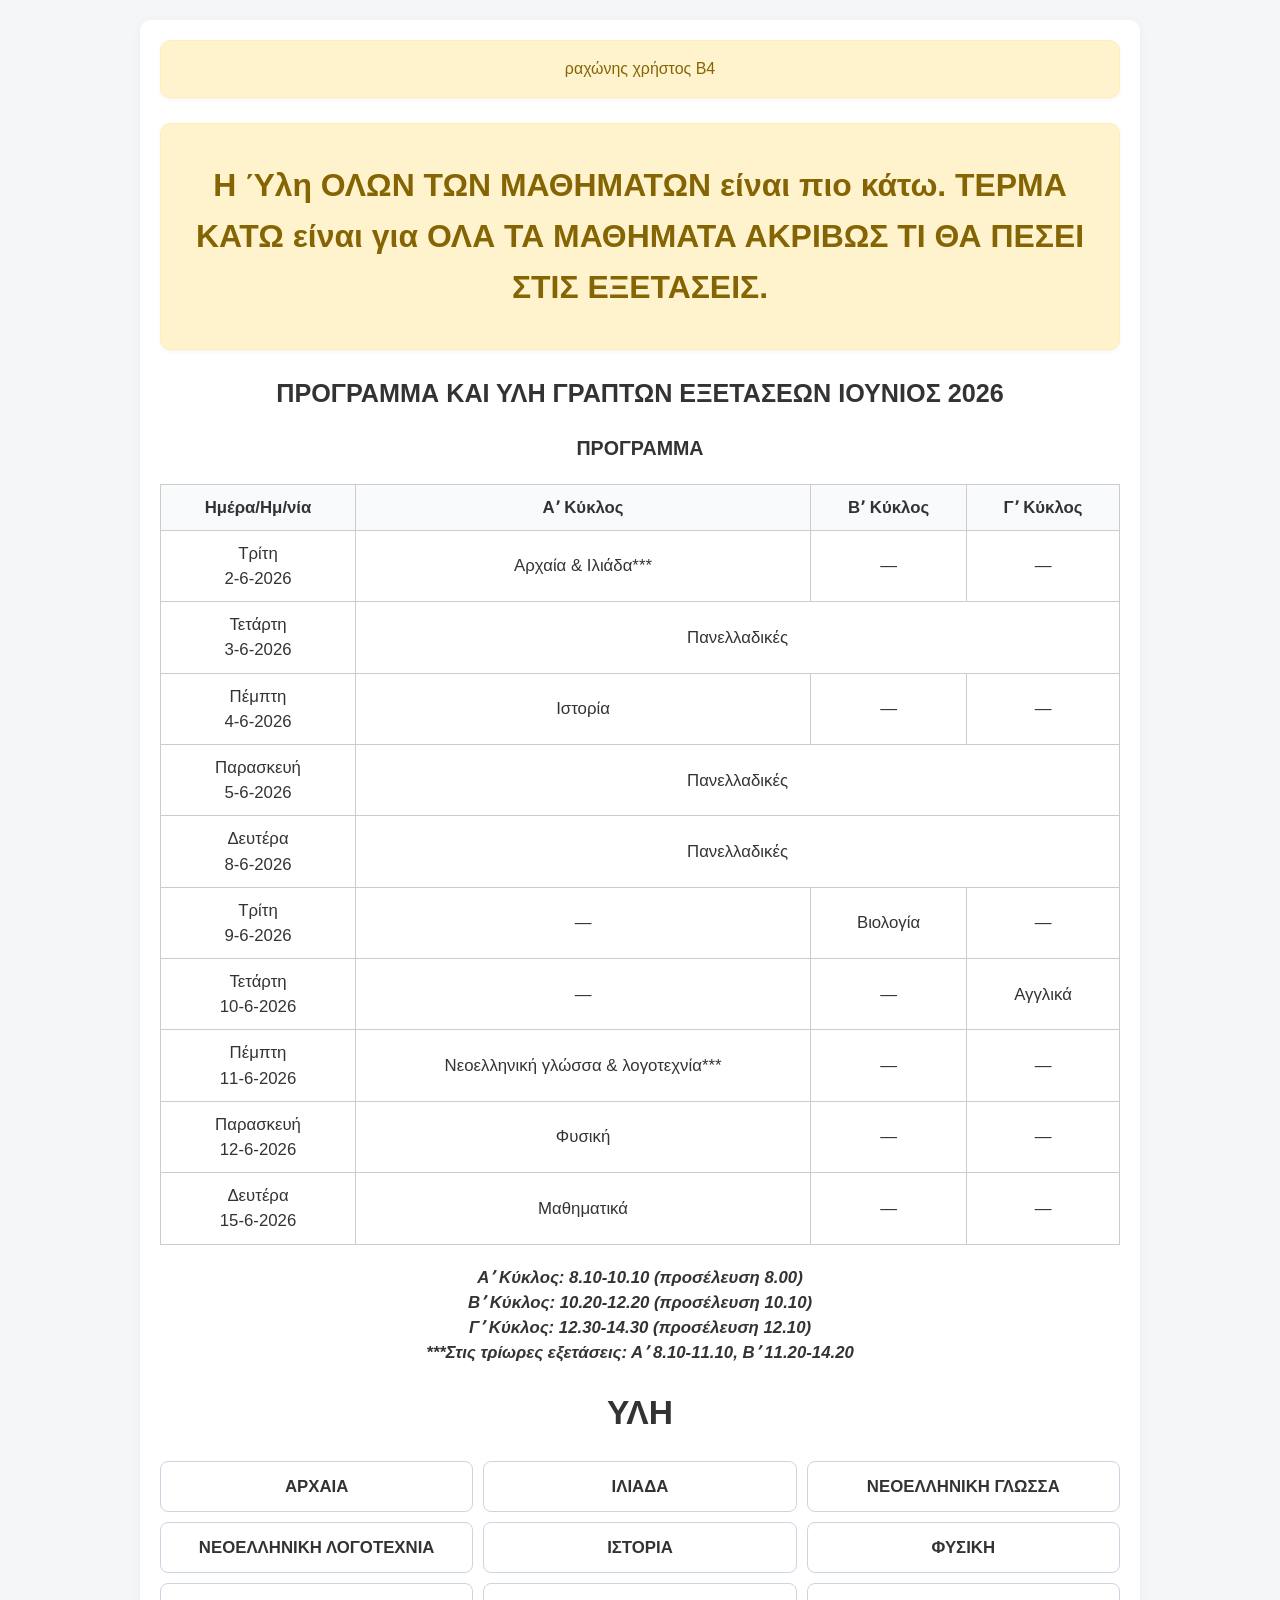
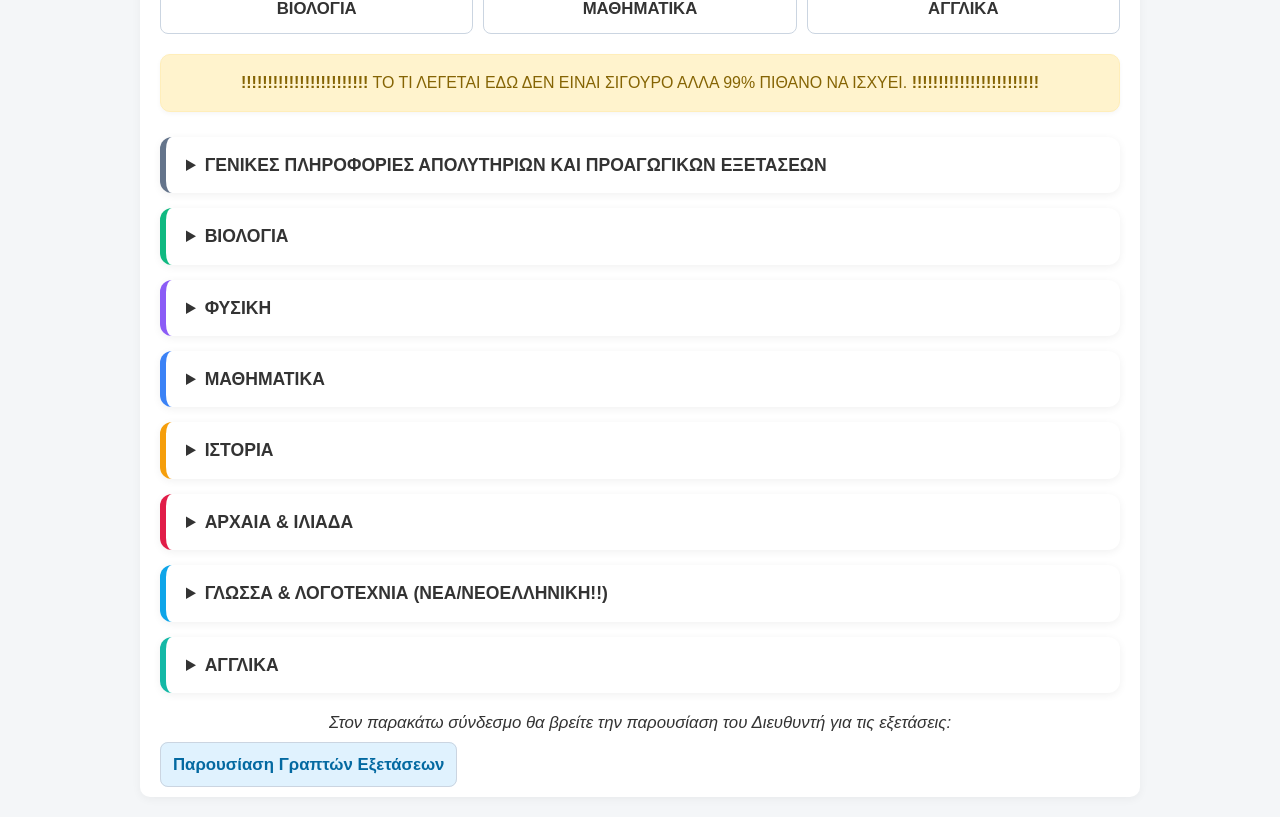
==== index.html @ 67e5e03a "full" ====
<!DOCTYPE html>
<html lang="el">
<head>
  <meta charset="UTF-8" />
  <meta name="viewport" content="width=device-width, initial-scale=1" />
  <title>1ο Γυμνάσιο Πυλαίας - Πρόγραμμα Εξετάσεων 2026</title>

  <link rel="preconnect" href="https://fonts.googleapis.com">
  <link rel="preconnect" href="https://fonts.gstatic.com" crossorigin>
  <link href="https://fonts.googleapis.com/css2?family=Comfortaa:wght@400;700;900&family=Noto+Sans:wght@400;700&display=swap" rel="stylesheet">

  <style>
    * {
      box-sizing: border-box;
    }

    body {
      margin: 0;
      font-family: Arial, sans-serif;
      background: #f4f6f8;
      color: #333;
      line-height: 1.5;
      font-size: 1.05rem;
    }

    header {
      background: #f4f6f8;
      padding: 15px 10px;
      text-align: center;
      border-bottom: 1px solid #cbd5e1;
    }

    header h1 {
      margin: 0 0 5px;
      font-size: 1.4rem;
      color: #005f5f;
    }

    .container {
      max-width: 1000px;
      margin: 20px auto;
      padding: 20px;
      background: #fff;
      border-radius: 10px;
      box-shadow: 0 2px 10px rgba(0,0,0,0.05);
    }

    h1, h2, h3, h4 {
      text-align: center;
    }

    .table-responsive {
      overflow-x: auto;
      margin: 20px 0;
    }

    table {
      width: 100%;
      border-collapse: collapse;
      min-width: 500px;
      background: #fff;
    }

    th, td {
      border: 1px solid #ccc;
      padding: 10px;
      text-align: center;
    }

    th {
      background: #f8fafc;
    }

    .btn-group {
      display: flex;
      flex-wrap: wrap;
      gap: 10px;
      margin: 20px 0;
    }

    .btn,
    .link-btn,
    .sample-button,
    .info-button {
      flex: 1 1 calc(33.333% - 10px);
      padding: 12px;
      border: 1px solid #cbd5e1;
      border-radius: 8px;
      background: #fff;
      text-align: center;
      text-decoration: none;
      color: #333;
      cursor: pointer;
      transition: 0.2s;
      font-weight: bold;
    }

    .btn:hover,
    .link-btn:hover,
    .sample-button:hover,
    .info-button:hover {
      background: #f1f5f9;
    }

    .presentation-btn {
      background: #e0f2fe;
      color: #0369a1;
    }

    .warning-box {
      background-color: #fff3cd;
      color: #856404;
      border: 1px solid #ffeeba;
      padding: 15px 20px;
      border-radius: 10px;
      margin-bottom: 25px;
      text-align: center;
      font-size: 0.95em;
      line-height: 1.6;
      box-shadow: 0 2px 5px rgba(0,0,0,0.04);
    }

    .exam-times,
    .presentation-text {
      text-align: center;
      font-style: italic;
    }

    details {
      background-color: #ffffff;
      margin: 15px 0;
      padding: 15px 20px;
      border-radius: 12px;
      box-shadow: 0 2px 8px rgba(0,0,0,0.06);
      border-left: 6px solid #cbd5e1;
    }

    details summary {
      cursor: pointer;
      font-weight: bold;
      font-size: 1.1rem;
    }

    .general { border-left-color: #64748b; }
    .biology { border-left-color: #10b981; }
    .physics { border-left-color: #8b5cf6; }
    .math { border-left-color: #3b82f6; }
    .history { border-left-color: #f59e0b; }
    .ancient-greek { border-left-color: #e11d48; }
    .modern-greek { border-left-color: #0ea5e9; }
    .english { border-left-color: #14b8a6; }

    .modal {
      display: none;
      position: fixed;
      inset: 0;
      background: rgba(0,0,0,0.5);
      z-index: 999;
      overflow-y: auto;
      padding: 20px;
    }

    .modal-content {
      background: #fff;
      width: 90%;
      max-width: 700px;
      margin: 5% auto;
      padding: 20px;
      border-radius: 10px;
      position: relative;
    }

    .close,
    .close-btn {
      position: absolute;
      top: 10px;
      right: 10px;
      width: 35px;
      height: 35px;
      border-radius: 50%;
      border: none;
      background: #fee2e2;
      color: #ef4444;
      display: flex;
      align-items: center;
      justify-content: center;
      cursor: pointer;
      font-size: 1.1rem;
      font-weight: bold;
    }

    footer {
      text-align: center;
      margin-top: 40px;
      padding: 20px;
      font-size: 0.85rem;
      color: #64748b;
      border-top: 1px solid #cbd5e1;
    }

    @media (max-width: 768px) {
      .btn,
      .link-btn,
      .sample-button,
      .info-button {
        flex: 1 1 calc(50% - 10px);
      }
    }

    @media (max-width: 600px) {
      body {
        font-size: 1rem;
      }

      .container {
        margin: 10px;
        padding: 15px;
      }

      .btn,
      .link-btn,
      .sample-button,
      .info-button {
        flex: 1 1 100%;
      }

      th,
      td {
        font-size: 0.85rem;
        padding: 8px;
      }
    }
  </style>
</head>
<body>

<div class="container">
  <div class="warning-box">ραχώνης χρήστος Β4</div>
  <div class="warning-box">
    <h1>
      Η Ύλη ΟΛΩΝ ΤΩΝ ΜΑΘΗΜΑΤΩΝ είναι πιο κάτω.
      ΤΕΡΜΑ ΚΑΤΩ είναι για ΟΛΑ ΤΑ ΜΑΘΗΜΑΤΑ ΑΚΡΙΒΩΣ ΤΙ ΘΑ ΠΕΣΕΙ ΣΤΙΣ ΕΞΕΤΑΣΕΙΣ.
    </h1>
  </div>

  <h2>ΠΡΟΓΡΑΜΜΑ ΚΑΙ ΥΛΗ ΓΡΑΠΤΩΝ ΕΞΕΤΑΣΕΩΝ ΙΟΥΝΙΟΣ 2026</h2>
  <h3>ΠΡΟΓΡΑΜΜΑ</h3>

  <div class="table-responsive">
    <table>
      <thead>
        <tr>
          <th>Ημέρα/Ημ/νία</th>
          <th>Αʼ Κύκλος</th>
          <th>Βʼ Κύκλος</th>
          <th>Γʼ Κύκλος</th>
        </tr>
      </thead>
      <tbody>
        <tr><td>Τρίτη<br>2-6-2026</td><td>Αρχαία & Ιλιάδα***</td><td>—</td><td>—</td></tr>
        <tr><td>Τετάρτη<br>3-6-2026</td><td colspan="3">Πανελλαδικές</td></tr>
        <tr><td>Πέμπτη<br>4-6-2026</td><td>Ιστορία</td><td>—</td><td>—</td></tr>
        <tr><td>Παρασκευή<br>5-6-2026</td><td colspan="3">Πανελλαδικές</td></tr>
        <tr><td>Δευτέρα<br>8-6-2026</td><td colspan="3">Πανελλαδικές</td></tr>
        <tr><td>Τρίτη<br>9-6-2026</td><td>—</td><td>Βιολογία</td><td>—</td></tr>
        <tr><td>Τετάρτη<br>10-6-2026</td><td>—</td><td>—</td><td>Αγγλικά</td></tr>
        <tr><td>Πέμπτη<br>11-6-2026</td><td>Νεοελληνική γλώσσα & λογοτεχνία***</td><td>—</td><td>—</td></tr>
        <tr><td>Παρασκευή<br>12-6-2026</td><td>Φυσική</td><td>—</td><td>—</td></tr>
        <tr><td>Δευτέρα<br>15-6-2026</td><td>Μαθηματικά</td><td>—</td><td>—</td></tr>
      </tbody>
    </table>
  </div>

  <div class="exam-times">
    <p>
      <strong>
        Αʼ Κύκλος: 8.10-10.10 (προσέλευση 8.00)<br>
        Βʼ Κύκλος: 10.20-12.20 (προσέλευση 10.10)<br>
        Γʼ Κύκλος: 12.30-14.30 (προσέλευση 12.10)<br>
        ***Στις τρίωρες εξετάσεις: Αʼ 8.10-11.10, Βʼ 11.20-14.20
      </strong>
    </p>
  </div>

  <h1>ΥΛΗ</h1>

  <div class="btn-group" data-group="B">
    <div class="btn" data-subject="Αρχαία Πρωτότυπο">ΑΡΧΑΙΑ</div>
    <div class="btn" data-subject="Αρχαία Λογοτεχνία">ΙΛΙΑΔΑ</div>
    <div class="btn" data-subject="Νέα (Γλώσσα)">ΝΕΟΕΛΛΗΝΙΚΗ ΓΛΩΣΣΑ</div>
    <div class="btn" data-subject="Νέα (Λογοτεχνία)">ΝΕΟΕΛΛΗΝΙΚΗ ΛΟΓΟΤΕΧΝΙΑ</div>
    <div class="btn" data-subject="Ιστορία">ΙΣΤΟΡΙΑ</div>
    <div class="btn" data-subject="Φυσική">ΦΥΣΙΚΗ</div>
    <div class="btn" data-subject="Βιολογία">ΒΙΟΛΟΓΙΑ</div>
    <div class="btn" data-subject="Μαθηματικά">ΜΑΘΗΜΑΤΙΚΑ</div>
    <div class="btn" data-subject="Αγγλικά">ΑΓΓΛΙΚΑ</div>
  </div>

  <div class="warning-box">
    <strong>!!!!!!!!!!!!!!!!!!!!!!!!</strong>
    ΤΟ ΤΙ ΛΕΓΕΤΑΙ ΕΔΩ ΔΕΝ ΕΙΝΑΙ ΣΙΓΟΥΡΟ ΑΛΛΑ 99% ΠΙΘΑΝΟ ΝΑ ΙΣΧΥΕΙ.
    <strong>!!!!!!!!!!!!!!!!!!!!!!!!</strong>
  </div>

  <details class="general">
    <summary>ΓΕΝΙΚΕΣ ΠΛΗΡΟΦΟΡΙΕΣ ΑΠΟΛΥΤΗΡΙΩΝ ΚΑΙ ΠΡΟΑΓΩΓΙΚΩΝ ΕΞΕΤΑΣΕΩΝ</summary>
    <p>
      Σύμφωνα με την εκάστοτε εγκύκλιο του Υπουργείου το πρόγραμμα των προαγωγικών και απολυτηρίων εξετάσεων των μαθημάτων ορίζεται από τον Σύλλογο Διδασκόντων και ανακοινώνεται από τον/τη Διευθυντή/ντρια του Γυμνασίου στους μαθητές και τις μαθήτριες, συνήθως τρεις (3) τουλάχιστον ημέρες πριν από τη λήξη των μαθημάτων. Η ύλη των εξετάσεων θα δοθεί την τελευταία εβδομάδα και σε κάθε περίπτωση τουλάχιστον πέντε (5) ημέρες πριν την έναρξη των εξετάσεων σύμφωνα με τις κείμενες διατάξεις.

Ο μαθητής / Η μαθήτρια κρίνεται άξιος/α προαγωγής ή απόλυσης, αα) όταν έχει σε κάθε μάθημα βαθμό ετήσιας επίδοσης τουλάχιστον δέκα (10) ή αβ) όταν έχει γενικό μέσο όρο βαθμών ετήσιας επίδοσης τουλάχιστον δεκατρία (13).

β) Αν δεν πληρούνται οι παραπάνω προϋποθέσεις προαγωγής ή απόλυσης, ο μαθητής / η μαθήτρια παραπέμπεται το πρώτο δεκαήμερο του Σεπτεμβρίου, πριν την έναρξη των μαθημάτων του επόμενου σχολικού έτους, δηλαδή στη δεύτερη εξεταστική περίοδο, σε επαναληπτική εξέταση στα μαθήματα στα οποία ο βαθμός ετήσιας επίδοσής του/της είναι μικρότερος από δέκα (10), εφόσον ο αριθμός των μαθημάτων αυτών δεν υπερβαίνει τα τέσσερα (4).

Αν δεν πληρούνται οι παραπάνω προϋποθέσεις προαγωγής ή απόλυσης και ο μαθητής / η μαθήτρια έχει βαθμό ετήσιας επίδοσης μικρότερο από δέκα (10) σε περισσότερα από τέσσερα (4) μαθήματα, τότε δεν κρίνεται άξιος/α προαγωγής ή απόλυσης, δεν παραπέμπεται σε επαναληπτική εξέταση και επαναλαμβάνει την τάξη.[…] Αν και μετά τις επαναληπτικές εξετάσεις μαθητής/τρια της Α΄ και Β΄ τάξης δεν κριθεί άξιος/α προαγωγής ή μαθητής/τρια της Γ΄ τάξης δεν κριθεί άξιος/α απόλυσης, σύμφωνα με την περ. α΄ της παρ. 4, επαναλαμβάνει την τάξη.
    </p>
  </details>

  <details class="biology">
    <summary>ΒΙΟΛΟΓΙΑ</summary>
    <p>9 ΙΣΟΔΥΝΑΜΑ ΕΡΩΤΗΜΑΤΑ ΕΜΕΙΣ ΑΠΑΝΤΑΜΕ 6</p>
  </details>

  <details class="physics">
    <summary>ΦΥΣΙΚΗ</summary>
    <p>9 ΙΣΟΔΥΝΑΜΑ ΕΡΩΤΗΜΑΤΑ ΕΜΕΙΣ ΑΠΑΝΤΑΜΕ 6</p>
  </details>

  <details class="math">
    <summary>ΜΑΘΗΜΑΤΙΚΑ</summary>
    <p><strong>ΘΕΩΡΙΑ:</strong> ΑΠΑΝΤΑΜΕ 1 ΑΠΟ 2 ΘΕΜΑΤΑ ΘΕΩΡΙΑΣ. ΑΠΟ ΑΣΚΗΣΕΙΣ/ΠΡΟΒΛΗΜΑΤΑ 2 ΑΠΟ ΤΙΣ 3 ----- ΟΛΑ ΒΑΘΜΟΛΟΓΟΥΝΤΑΙ ΙΣΟΤΗΜΑ </p>
  </details>

  <details class="history">
    <summary>ΙΣΤΟΡΙΑ</summary>

    <p><strong>Α Μέρος:</strong> 5 ΙΣΟΔΥΝΑΜΑ ΕΡΩΤΗΜΑΤΑ - ΑΠΑΝΤΑΜΕ 3</p>
    <p><strong>Β Μέρος:</strong> 4 ΙΣΟΔΥΝΑΜΑ ΕΡΩΤΗΜΑΤΑ - ΑΠΑΝΤΑΜΕ 2</p>

    <button class="sample-button" onclick="window.open('https://drive.google.com/file/d/1314RSVUjXOGNPGbIn5WB-ZHZANasQW4K/view?usp=sharing', '_blank')">
      Δείγμα
    </button>

    <button class="info-button" onclick="openHistoryModal()">
      ΔΙΕΥΚΡΙΝΙΣΕΙΣ
    </button>
  </details>

  <details class="ancient-greek">
    <summary>ΑΡΧΑΙΑ & ΙΛΙΑΔΑ</summary>
    <p><strong>Δύο μαθήματα, Διάρκεια εξέτασης 3 ώρες</strong>
    

        ΙΛΙΑΔΑ <BR>
    ΜΑΣ ΔΙΝΟΥΝ ΚΕΙΜΕΝΟ ΠΟΥ ΞΕΡΟΥΜΕ (ΔΕΣ ΥΛΗ) 20-30 ΣΤΙΧΟΙ <BR>
    ΠΡΩΤΟ ΘΕΜΑ ΚΑΤΑΝΟΗΣΗ ΚΕΙΜΕΝΟΥ 2 ΕΡΩΤΗΣΕΙΣ 4+4 8 ΜΟΝΑΔΕΣ
 <BR> <BR>
ΔΕΥΤΕΡΟ ΘΕΜΑ ΖΗΤΗΜΑΤΑ ΔΟΜΗΣ ΚΕΙΜΕΝΟΥ 3+3 6 ΜΟΝΑΔΕΣ
 <BR> <BR>
ΤΡΙΤΟ ΘΕΜΑ ΔΥΟ ΟΤΙ ΝΑΝΑΙ ΔΕΝ ΞΕΡΟΥΜΕ ΕΡΩΤΗΜΑΤΑ 3+3 6 ΜΟΝΑΔΕΣ <BR> <BR> <BR>ΑΡΧΑΙΑ ΓΛΩΣΣΑ <BR> <BR>ΕΞΕΤΑΖΟΜΑΣΤΕ ΣΕ ΚΕΙΜΕΝΟ ΠΟΥ ΞΕΡΟΥΜΕ (ΔΕΣ ΥΛΗ)

 <BR>  <BR>
ΠΡΩΤΟ ΘΕΜΑ: ΕΡΩΤΗΣΕΙΣ ΚΑΤΑΝΟΗΣΗΣ ΕΙΜΕΝΟΥ ΚΑΙ ΥΠΟΕΡΩΤΗΜΑΤΑ (4+4) 8 ΜΟΝΑΔΕΣ
 <BR> <BR>
ΔΕΥΤΕΡΟ ΘΘΕΜΑ ΑΦΟΡΑ ΛΕΞΙΛΟΓΙΟ ΚΑΙ ΓΡΑΜΜΑΤΙΚΟΣΥΝΤΑΚΤΙΚΗ ΔΟΜΗ ΤΟΥ ΚΕΙΜΕΝΟΥ. ΕΡΩΤΗΣΕΙΣ ΚΛΕΙΣΤΟΥ ΤΥΠΟΥ. ΛΟΓΙΚΑ ΟΙ ΑΛΛΕΣ 12 ΜΟΝΑΔΕΣ ΔΕΝ ΥΠΑΡΧΕΙ ΔΥΣΤΥΧΩΣ ΔΙΕΥΚΡΥΝΗΣΗ</p>
  </details>

  <details class="modern-greek">
    <summary>ΓΛΩΣΣΑ & ΛΟΓΟΤΕΧΝΙΑ (ΝΕΑ/ΝΕΟΕΛΛΗΝΙΚΗ!!)</summary>
    <p><strong>Δύο μαθήματα, Διάρκεια εξέτασης 3 ώρες <BR> <BR> <BR> <BR>
    ΓΛΩΣΣΑ ΝΕΟΕΛΛΗΝΙΚΗ <BR> <BR>ΠΡΩΤΟ ΘΕΜΑ: ΚΑΤΑΝΟΗΣΗ ΚΕΙΜΕΝΟΥ 6 ΜΟΝΑΔΕΣ <BR> <BR>ΔΕΥΤΕΡΟ ΘΕΜΑ:
    ΔΟΜΗ ΚΑΙ ΓΛΩΣΣΑ 4 ΜΟΝΑΔΕΣ <BR> <BR>ΤΡΙΤΟ ΘΕΜΑ: ΠΑΡΑΓΩΓΗ ΓΡΑΠΤΟΥ ΛΟΓΟΥ (200-300 ΛΕΞΕΙΣ) - 10 ΜΟΝΑΔΕΣ <BR> <BR> <BR> <BR>ΛΟΓΟΤΕΧΝΙΑ ΝΕΟΕΛΛΗΝΙΚΗ <BR> <BR>
    ΠΡΩΤΟ ΘΕΜΑ : ΚΑΤΑΝΟΗΣΗ ΚΕΙΜΕΝΟΥ 6 ΜΟΝΑΔΕΣ
 <BR> <BR>ΔΕΥΤΕΡΟ: ΔΟΜΗ ΚΑΙ ΓΛΩΣΣΑ 6 ΜΟΝΑΔΕΣ
 <BR> <BR> ΤΡΙΤΟ: ΠΑΡΑΓΩΓΗ ΓΡΑΠΤΟΥ ΛΟΓΟΥ, ΑΝΤΑΠΟΚΡΙΣΗΣ, ΔΗΜΙΟΥΡΓΙΚΗΣ ΓΡΑΦΗΣ - 8 ΜΟΝΑΔΕΣ</strong></p>
  </details>

  <details class="english">
    <summary>ΑΓΓΛΙΚΑ</summary>
    <p>
      ΕΞΕΤΑΖΟΜΑΣΤΕ ΜΕ ΒΑΣΗ ΤΟ ΕΠΙΠΕΔΟ ΚΑΙ ΟΧΙ ΤΟ ΒΙΒΛΙΟ. <BR> <BR>Β ΓΥΜΝ Α2+ Β1- <BR> <BR> <BR>ΚΑΤΑΝΟΗΣΗ ΓΡΑΠΤΟΥ ΛΟΓΟΥ - 8 ΜΟΝΑΔΕΣ <BR> <BR>ΚΑΤΑΝΟΗΗΣΗ ΠΡΟΦΟΡΙΚΟΥ ΛΟΓΟΥ (LISTENING) - 4 ΜΟΝΑΔΕΣ
         <BR> <BR> ΠΑΡΑΓΩΓΗ ΓΡΑΠΤΟΥ ΛΟΓΟΥ & ΓΡΑΠΤΗΣ ΔΙΑΜΕΣΟΛΑΒΗΣΗΣ - 8 ΒΑΘΜΟΙ 
    </p>

    <button class="sample-button"
      onclick="window.open('https://drive.google.com/file/d/1gzdiKxw3ds-lzOv8eZn1kEX-Ub7GTDu3/view?usp=sharing', '_blank')">
      ΔΕΙΓΜΑ
    </button>
  </details>

  <p class="presentation-text">
    Στον παρακάτω σύνδεσμο θα βρείτε την παρουσίαση του Διευθυντή για τις εξετάσεις:
  </p>

  <a class="link-btn presentation-btn"
     href="https://domvros-administration.github.io/exam-types/"
     target="_blank">
     Παρουσίαση Γραπτών Εξετάσεων
  </a>

</div>

<!-- HISTORY MODAL -->
<div id="historyModal" class="modal">
  <div class="modal-content">
    <button class="close-btn" onclick="closeHistoryModal()">×</button>
    <h3>Διευκρινήσεις Ιστορίας</h3>

    <p>Στην Α’ Ομάδα μπορεί να υπάρχουν ερωτήσεις:</p>

    <ul>
      <li>Ανάλυσης ιστορικών όρων</li>
      <li>Αντιστοίχισης</li>
      <li>Σωστού / Λάθους</li>
      <li>Σύντομης ανάπτυξης</li>
    </ul>
  </div>
</div>

<!-- SUBJECT MODAL -->
<div id="subjectModal" class="modal">
  <div class="modal-content">
    <button class="close" id="modal-close">×</button>

    <h4 id="modal-title"></h4>

    <div id="modal-body"></div>
  </div>
</div>

<script>

  // HISTORY MODAL

  const historyModal = document.getElementById('historyModal');

  function openHistoryModal() {
    historyModal.style.display = 'block';
  }

  function closeHistoryModal() {
    historyModal.style.display = 'none';
  }


  // SUBJECT MODAL

  const subjectModal = document.getElementById('subjectModal');
  const titleEl = document.getElementById('modal-title');
  const bodyEl = document.getElementById('modal-body');
  const closeBtn = document.getElementById('modal-close');



  const contentMap = {
    'B|Αρχαία Πρωτότυπο': `
  <h4>Ύλη Αρχαίων Ελληνικών</h4>

  <h5>Κείμενα</h5>
  <ul>
    <li>Ενότητα 2Α (σελίδα 14-15)</li>
    <li>Ενότητα 3Α (σελίδα 22-23)</li>
    <li>Ενότητα 4Α (σελίδα 30-31)</li>
    <li>Ενότητα 7Α (σελίδα 52-53)</li>
    <li>Ενότητα 9Α (σελίδα 68-69)</li>
  </ul>

  <h5>Λεξιλόγιο - Ετυμολογικά</h5>
  <ul>
    <li>Ενότητα 2 Β1-Β2 (σελίδα 17-18)</li>
    <li>Ενότητα 3 Β1-Β2 (σελίδα 24-25)</li>
    <li>Ενότητα 6 Β1 (σελίδα 47)</li>
    <li>Ενότητα 7 Β1 (σελίδα 54)</li>
    <li>Ενότητα 9 Β1 (σελίδα 71-72)</li>
  </ul>

  <h5>Γραμματική</h5>
  <ul>
    <li>Γ΄ κλίση ουσιαστικών (σελίδα 95-96, 111) από το βιβλίο Α΄ Γυμνασίου</li>
    <li>Γ΄ κλίση ουσιαστικών (σελίδα 19-20, 26-27)</li>
    <li>Γ΄ κλίση επιθέτων (σελίδα 35, 49)</li>
    <li>Αόριστη αντωνυμία (σελίδα 50)</li>
    <li>Υποτακτική ενεργητικής φωνής (σελίδα 36, 42)</li>
    <li>Υποτακτική μέσης φωνής (σελίδα 103)</li>
    <li>Προστακτική ενεργητικής φωνής (σελίδα 88, 95)</li>
    <li>Οριστική μέσης φωνής (σελίδα 112, 118, 124) από το βιβλίο Α΄ Γυμνασίου</li>
    <li>Εκτός ύλης: Παρακείμενος και Υπερσυντέλικος αφωνόληκτων ρημάτων</li>
    <li>Απαρέμφατο και μετοχή μέσης φωνής (σελίδα 131) από το βιβλίο Α΄ Γυμνασίου</li>
  </ul>

  <h5>Συντακτικό</h5>
  <ul>
    <li>Αντικείμενο άμεσο, έμμεσο (σελίδα 65)</li>
    <li>Απαρέμφατο (ειδικό - τελικό) (σελίδα 104) από το βιβλίο Α΄ Γυμνασίου</li>
    <li>Υποκείμενο απαρεμφάτου (ταυτοπροσωπία - ετεροπροσωπία) (σελίδα 132) από το βιβλίο Α΄ Γυμνασίου</li>
  </ul>

  <p><em>Διδάσκουσες:</em></p>
  <ul>
    <li>Αμοιραδάκη Αναστασία</li>
    <li>Δελή Αγάπη</li>
    <li>Μανδραλή Ειρήνη</li>
  </ul>
`,


'B|Αρχαία Λογοτεχνία': `
  <h4>Ομήρου Ιλιάδα - Εξεταστέα Ύλη</h4>

  <h5>Εξεταστέες Ραψωδίες</h5>
  <ul>
    <li>Ραψωδία Α΄: στίχοι 1–306 και 494–612 (σελ. 18–32 & 40–45)</li>
    <li>Ραψωδία Ζ΄: στίχοι 369–529 (σελ. 71–78)</li>
    <li>Ραψωδία Π΄: στίχοι 684–867 (σελ. 112–118)</li>
  </ul>

  <p><em>Διδάσκουσες:</em></p>
  <ul>
    <li>Αμοιραδάκη Αναστασία</li>
    <li>Βερεσόγλου Αικατερίνη</li>
  </ul>
`,

'B|Νέα (Γλώσσα)': `
  <h4>Ύλη Νεοελληνικής Γλώσσας Β΄ Γυμνασίου</h4>

  <ul>
    <li>1η ενότητα: Β, Γ (σελ. 15-19)</li>
    <li>2η ενότητα: ολόκληρη - Α, Β, Γ, Δ, Ε, ΣΤ (σελ. 28-42)</li>
    <li>3η ενότητα: ολόκληρη - Α, Β, Γ, Δ, Ε (σελ. 44-56)</li>
    <li>4η ενότητα: Α, Β2, Β3, Δ, Ε (σελ. 58-61, 64-68, 70-72)</li>
    <li>5η ενότητα: Α, Β, Γ, ΣΤ (σελ. 74-83, 86)</li>
  </ul>

  <p><em>Οι διδάσκουσες:</em></p>
  <ul>
    <li>Αμοιραδάκη Αναστασία</li>
    <li>Δελή Αγάπη</li>
    <li>Ντούμα Λευκοθέα</li>
  </ul>
`,

'B|Νέα (Λογοτεχνία)': `
  <h4>Νεοελληνικά Κείμενα Β΄ Γυμνασίου</h4>

  <h5>Κείμενα</h5>
  <ul>
    <li>Ινδιάνος Σιάτλ, «Ένα παλιό μήνυμα για το σύγχρονο κόσμο», σελ. 19</li>
    <li>Γιώργος Ιωάννου, «Να ’σαι καλά δάσκαλε», σελ. 32</li>
    <li>Άννα Φρανκ, «Από το ημερολόγιο της Άννας Φρανκ», σελ. 48</li>
    <li>Διονύσιος Σολωμός, «Η καταστροφή των Ψαρών», σελ. 79</li>
    <li>Άντον Τσέχωφ, «Ένας αριθμός», σελ. 106</li>
    <li>Δημοτικά τραγούδια της ξενιτιάς, «Θέλω να πα στην ξενιτιά», σελ. 126</li>
    <li>Δημοτικά τραγούδια της ξενιτιάς, «Ξενιτεμένο μου πουλί», σελ. 127</li>
    <li>Λορέντζος Μαβίλης, «Καλλιπάτειρα», σελ. 156</li>
    <li>Γιάννης Μαγκλής, «Γιατί;», σελ. 170</li>
    <li>Αντουάν ντε Σαιντ-Εξυπερύ, «Ο μικρός πρίγκηπας και η αλεπού», σελ. 184</li>
  </ul>

  <p><em>Οι διδάσκουσες:</em></p>
  <ul>
    <li>Αμοιραδάκη Αναστασία</li>
    <li>Ντούμα Λευκοθέα</li>
  </ul>
`,

'B|Ιστορία': `
  <h4>Ύλη Ιστορίας Β΄ Γυμνασίου</h4>

  <h5>Κεφάλαιο Πρώτο: Οι πρώτοι αιώνες του Βυζαντίου (330-717)</h5>
  <ul>
    <li>Ι. Η μετεξέλιξη του Ρωμαϊκού κράτους</li>
    <li>Από τη Ρώμη στη Νέα Ρώμη</li>
    <li>ΙΙ. Εξωτερικά προβλήματα και αναδιοργάνωση του κράτους</li>
    <li>Ο Ιουστινιανός και το έργο του</li>
    <li>Ο Ηράκλειος και η δυναστεία του (610-717): Εσωτερική μεταρρύθμιση και αγώνας επιβίωσης</li>
  </ul>

  <h5>Κεφάλαιο Τρίτο: Περίοδος της μεγάλης ακμής του Βυζαντίου (717-1025)</h5>
  <ul>
    <li>Ι. Παγίωση της Βυζαντινής κυριαρχίας στα Βαλκάνια και τη Μ. Ασία</li>
    <li>Η διαμόρφωση της μεσαιωνικής ελληνικής βυζαντινής Αυτοκρατορίας</li>
    <li>Η μεταβατική εποχή: Οι έριδες για το ζήτημα των εικόνων</li>
    <li>Η βασιλεία του Μιχαήλ Γ΄ και η αυγή της Νέας Εποχής</li>
    <li>ΙΙ. Κοινωνία και Οικονομία</li>
    <li>Οι Εξελίξεις στην Οικονομία και την Κοινωνία</li>
    <li>Η νομοθεσία της Μακεδονικής δυναστείας και η σύγκρουσή της με τους «Δυνατούς»</li>
  </ul>

  <h5>Κεφάλαιο Τέταρτο: Περίοδος της κρίσης του Βυζαντίου (1025-1453)</h5>
  <ul>
    <li>Ι. Η εξασθένηση του Βυζαντίου και το Σχίσμα με τη Δύση</li>
    <li>Η κρίση και οι απώλειες της αυτοκρατορίας κατά τον 11ο αιώνα (1025-1081) (Μάχη του Ματζικερτ)</li>
    <li>Οι Κομνηνοί και η μερική αναδιοργάνωση της αυτοκρατορίας</li>
    <li>Η ενετική οικονομική διείσδυση και το σχίσμα των εκκλησιών</li>
    <li>ΙΙ. Οι Σταυροφορίες και οι συνέπειές τους για το Βυζάντιο</li>
    <li>Οι σταυροφορίες και η πρώτη άλωση της Πόλης</li>
    <li>ΙΙΙ. Ανασύσταση του Βυζαντίου και υποταγή στους Οθωμανούς</li>
    <li>Η άλωση της Πόλης</li>
  </ul>

  <h5>Κεφάλαιο Έκτο: Η μεσαιωνική Ευρώπη</h5>
  <ul>
    <li>Ο Καρλομάγνος και η εποχή του</li>
  </ul>

  <h5>Κεφάλαιο Έβδομο: Η Ευρώπη στους νεότερους χρόνους (15ος-18ος αι.)</h5>
  <ul>
    <li>Ι. Οι ανακατατάξεις στη μεταμεσαιωνική ευρωπαϊκή κοινωνία</li>
    <li>Οι ανακαλύψεις</li>
  </ul>
`,

'B|Φυσική': `
  <h4>Ύλη Φυσικής Β΄ Γυμνασίου</h4>

  <h5>Εντός ύλης</h5>
  <ul>
    <li>Κεφάλαιο 2: μόνο παράγραφος 2.2 (σελ. 29-30)</li>
    <li>Κεφάλαιο 3: ολόκληρο (εκτός από σελ. 51 «δύναμη που ασκείται από τραχιά επιφάνεια», σελ. 52 «ανάλυση δύναμης και ανάλυση δύναμης σε κεκλιμένο επίπεδο», σελ. 58-59 «εφαρμογές»)</li>
    <li>Κεφάλαιο 4: ολόκληρο εκτός από την παράγραφο 4.6 «πλεύση»</li>
    <li>Κεφάλαιο 5: μόνο η εισαγωγή και η παράγραφος 5.1 (σελ. 88-92)</li>
  </ul>

  <h5>Σημαντικές διευκρινίσεις</h5>
  <ul>
    <li>Όλες οι ασκήσεις και ερωτήσεις από βιβλίο ή φυλλάδια που αντιστοιχούν στην παραπάνω ύλη θεωρούνται εντός ύλης</li>
    <li>Μετατροπές μονάδων για όλα τα φυσικά μεγέθη: μήκος, μάζα, χρόνος, ταχύτητα, εμβαδόν, όγκος</li>
    <li>Τύπος πυκνότητας και χρήση του</li>
  </ul>

  <h5>Εκτός ύλης</h5>
  <ul>
    <li>Κεφάλαιο 1</li>
    <li>Κεφάλαιο 2 εκτός από την παράγραφο 2.2 (σελ. 29-30)</li>
    <li>Κεφάλαιο 5 το υπόλοιπο εκτός της παραπάνω παραγράφου</li>
  </ul>

  <p><em>Εισηγήτρια: Αραπίδου Μαγδαληνή</em></p>
`,

'B|Βιολογία': `
  <h4>Ύλη Βιολογίας Β΄ Γυμνασίου</h4>

  <h5>Από το βιβλίο Α΄ και Β΄ Γυμνασίου</h5>
  <ul>
    <li><strong>Κεφάλαιο 5ο: Στήριξη και κίνηση</strong></li>
    <li>5.3 Η στήριξη και η κίνηση στους ζωικούς οργανισμούς (μόνο σελ. 99 και 102)</li>
    <li>5.4 Το μυοσκελετικό σύστημα του ανθρώπου (μόνο σελ. 106-107)</li>
  </ul>

  <ul>
    <li><strong>Κεφάλαιο 6ο: Αναπαραγωγή</strong></li>
    <li>Εισαγωγή</li>
    <li>6.2 Η αναπαραγωγή στα φυτά (μόνο σελ. 116 και 117)</li>
    <li>6.3 Η αναπαραγωγή στους ζωικούς οργανισμούς (μόνο σελ. 119)</li>
    <li>6.4 Η αναπαραγωγή στον άνθρωπο (όλο, όχι τα ροζ ένθετα)</li>
  </ul>

  <h5>Από το βιβλίο Β΄ και Γ΄ Γυμνασίου</h5>
  <ul>
    <li><strong>Κεφάλαιο 1ο: Οργάνωση της ζωής - βιολογικά συστήματα</strong></li>
    <li>1.2 Κύτταρο: η μονάδα της ζωής (από το τετράδιο)</li>
  </ul>

  <ul>
    <li><strong>Κεφάλαιο 4ο: Οι ασθένειες και οι παράγοντες που σχετίζονται με την εμφάνισή τους</strong></li>
    <li>4.1 Ομοιόσταση (ορισμός ομοιόστασης και παραδείγματα)</li>
    <li>4.2 Ασθένειες (σελ. 78-80)</li>
  </ul>

  <p><em>Διδάσκουσα: Συροπούλου Ελεάνα</em></p>
`,


'B|Μαθηματικά': `
  <h4>Ύλη Μαθηματικών Β΄ Γυμνασίου</h4>

  <h5>Αʼ Μέρος – Άλγεβρα</h5>
  <ul>
    <li>Κεφάλαιο 1: 1.1, 1.2</li>
    <li>Κεφάλαιο 2: 2.1, 2.2</li>
  </ul>

  <h5>Βʼ Μέρος – Γεωμετρία</h5>
  <ul>
    <li>Κεφάλαιο 1: 1.2, 1.3, 1.4</li>
    <li>Κεφάλαιο 2: 2.1, 2.2</li>
    <li>Κεφάλαιο 3: 3.1, 3.3, 3.5</li>
  </ul>

  <p><em>Διδάσκουσες:</em></p>
  <ul>
    <li>Κοκκίνη Ελένη</li>
    <li>Μπόνου Σοφία</li>
  </ul>
`,

'B|Αγγλικά': `
  <h4>Ύλη Αγγλικών Β΄ Γυμνασίου</h4>

  <h5>Student's Book (SB)</h5>
  <ul>
    <li>Unit 1-2 (έως lesson 5, σελ. 38)</li>
  </ul>

  <h5>Workbook (WB)</h5>
  <ul>
    <li>Unit 1-2 (έως lesson 5, σελ. 30)</li>
  </ul>

  <h5>Grammar</h5>
  <ul>
    <li>Simple Present</li>
    <li>Present Continuous</li>
    <li>Present Perfect</li>
    <li>Simple Past</li>
    <li>Past Continuous</li>
    <li>Comparisons</li>
  </ul>

  <p><em>Διδάσκοντες/ουσες:</em></p>
  <ul>
    <li>Βασιλικού Φανή</li>
    <li>Δόμβρος Παναγιώτης</li>
  </ul>
`,
  
  };


  document.querySelectorAll('.btn').forEach(btn => {

    btn.addEventListener('click', () => {

      const subj = btn.dataset.subject;
      const grp = btn.closest('.btn-group').dataset.group;

      titleEl.textContent = `Τάξη ${grp} · ${subj}`;

      bodyEl.innerHTML =
        contentMap[`${grp}|${subj}`] ||
        `<p>Το υλικό για το μάθημα "${subj}" θα προστεθεί σύντομα.</p>`;

      subjectModal.style.display = 'block';
    });
  });


  closeBtn.addEventListener('click', () => {
    subjectModal.style.display = 'none';
  });


  window.addEventListener('click', (event) => {

    if (event.target === subjectModal) {
      subjectModal.style.display = 'none';
    }

    if (event.target === historyModal) {
      historyModal.style.display = 'none';
    }
  });

</script>

</body>
</html>
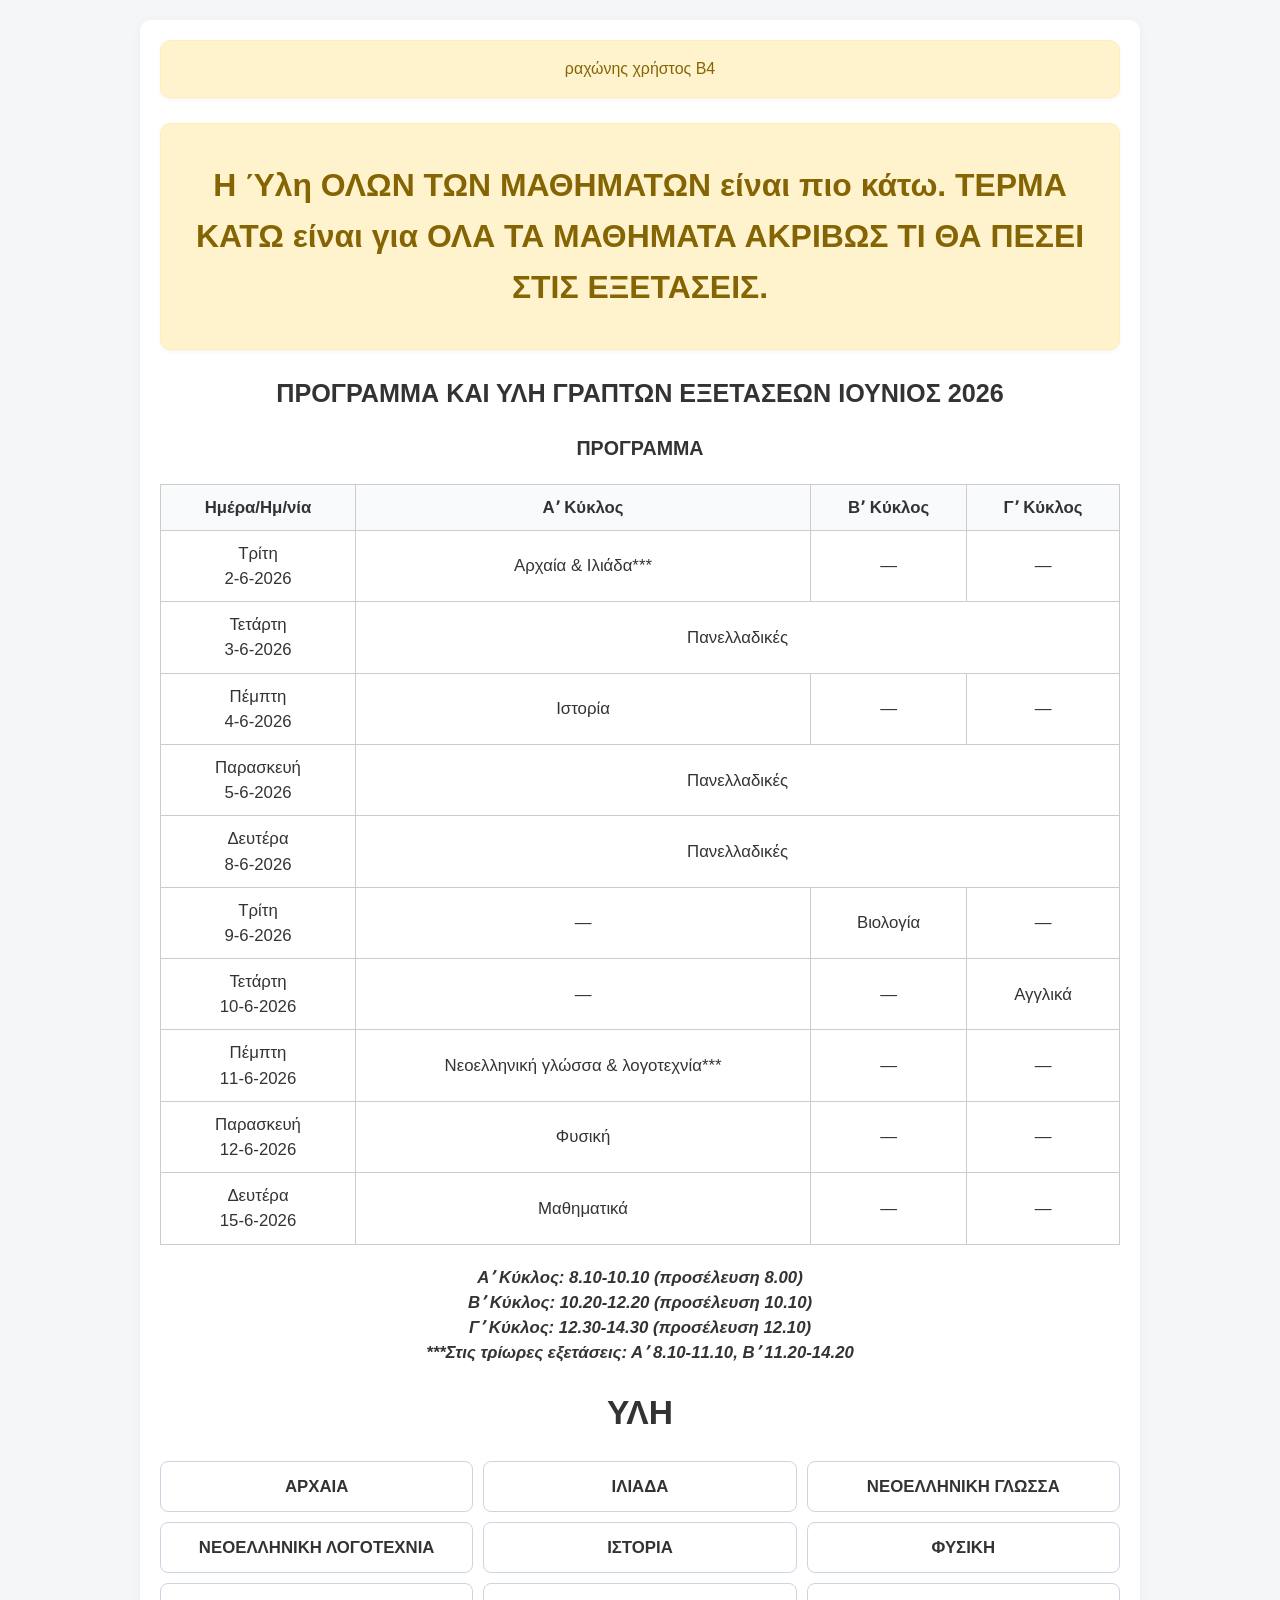
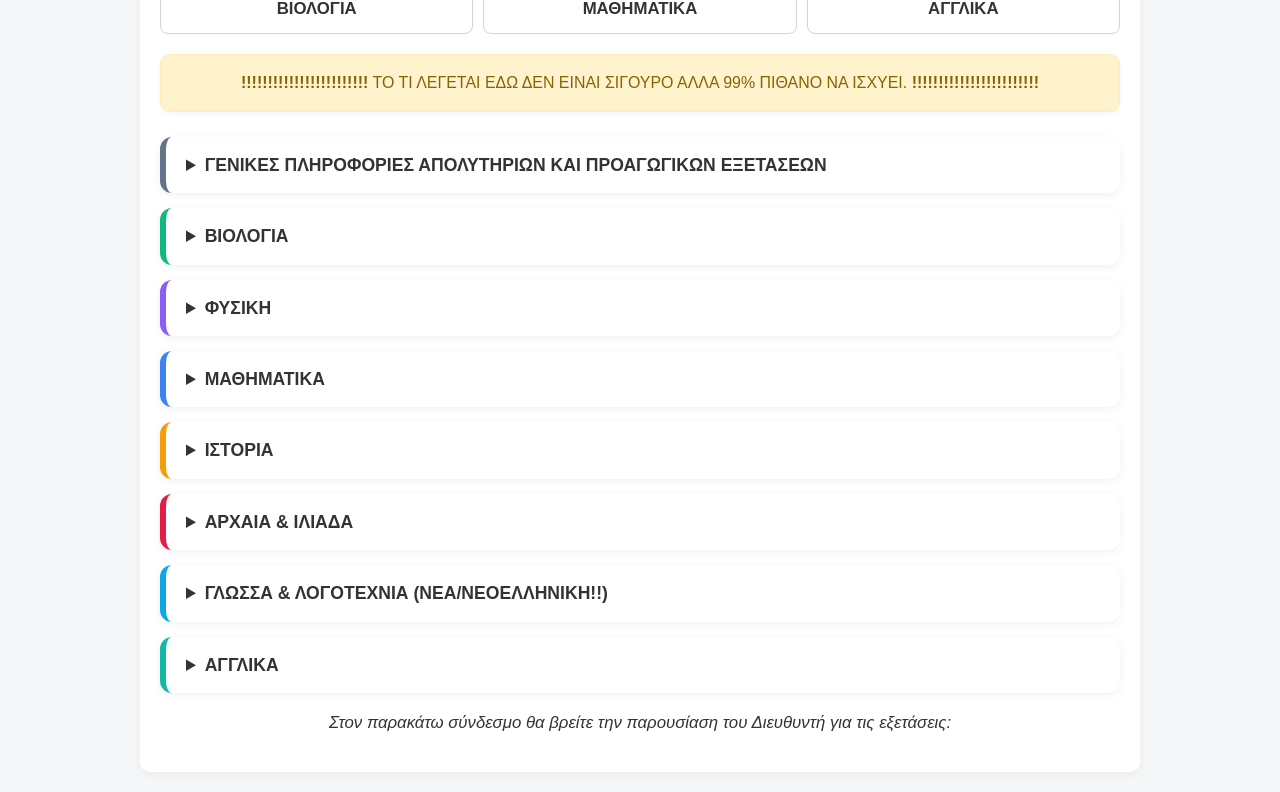
==== commit 4a46da20: "update1" ====
--- a/index.html
+++ b/index.html
@@ -392,12 +392,6 @@
     Στον παρακάτω σύνδεσμο θα βρείτε την παρουσίαση του Διευθυντή για τις εξετάσεις:
   </p>
 
-  <a class="link-btn presentation-btn"
-     href="https://domvros-administration.github.io/exam-types/"
-     target="_blank">
-     Παρουσίαση Γραπτών Εξετάσεων
-  </a>
-
 </div>
 
 <!-- HISTORY MODAL -->
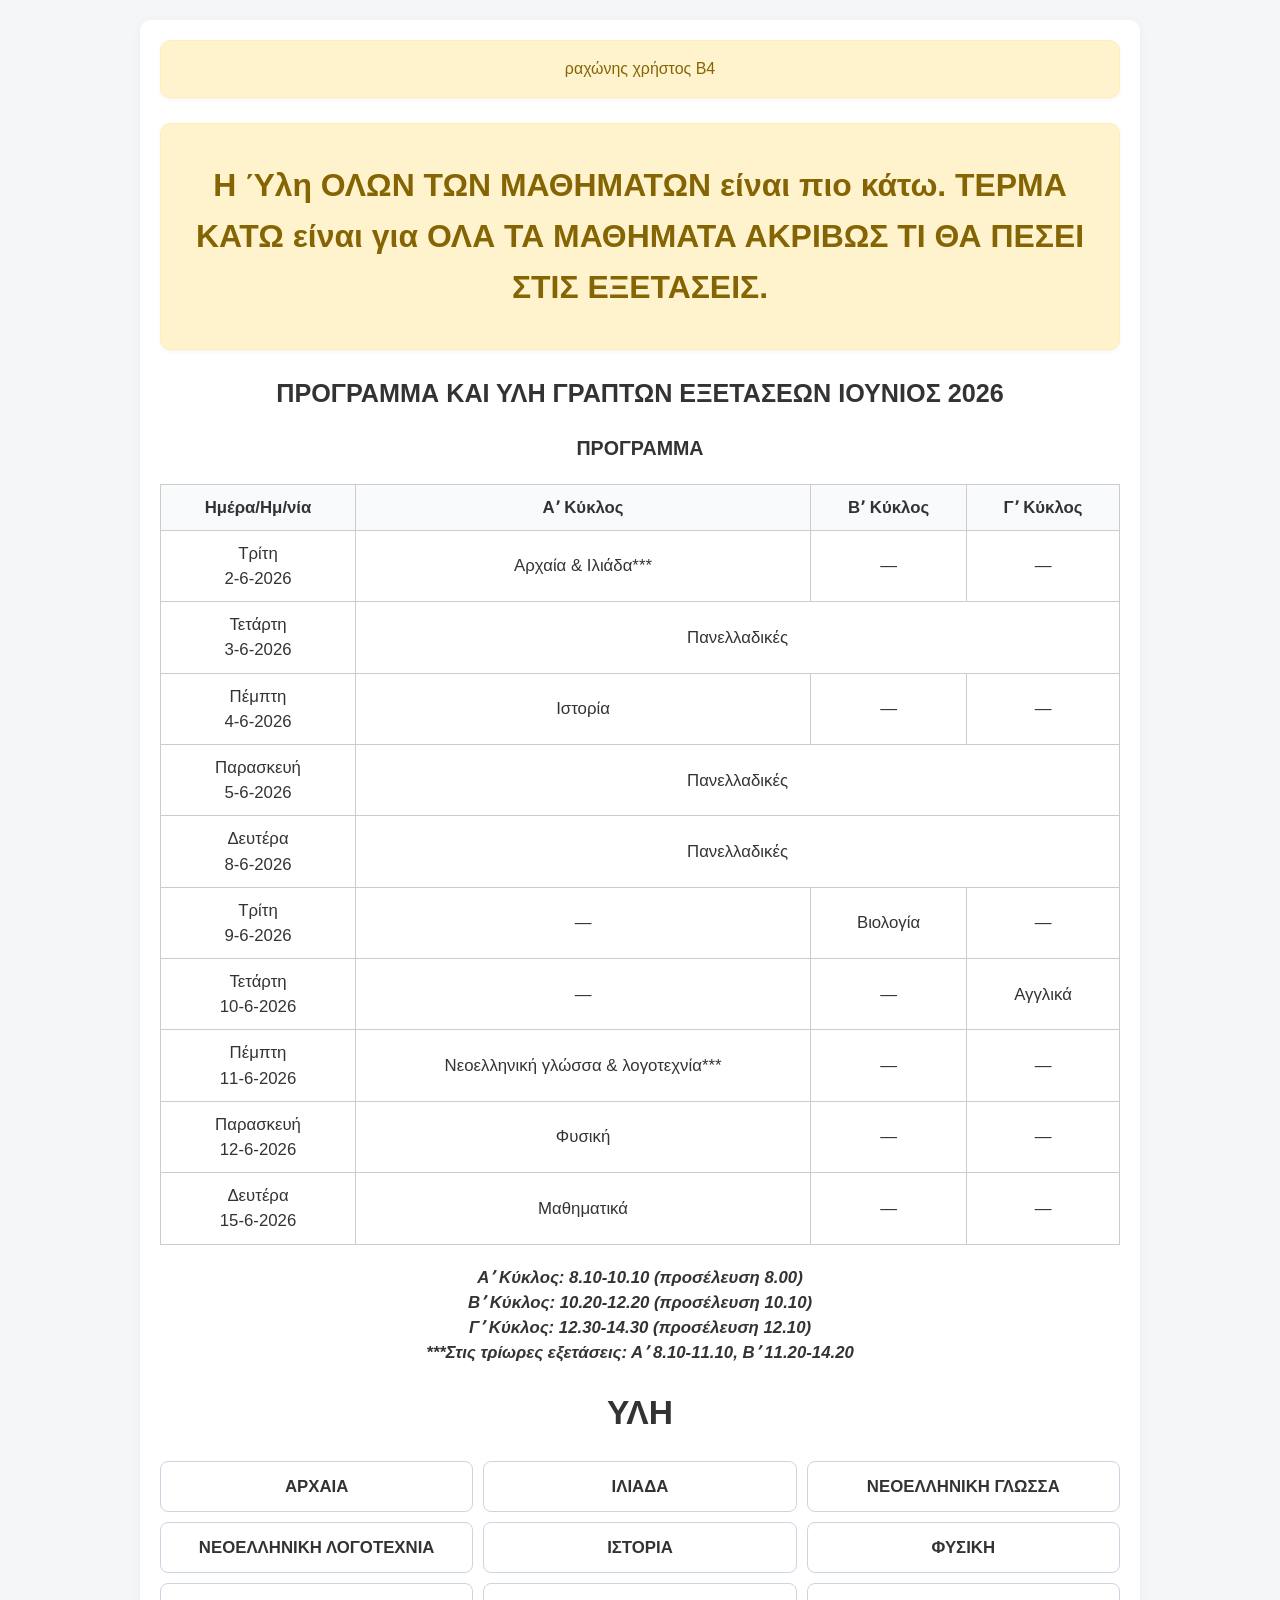
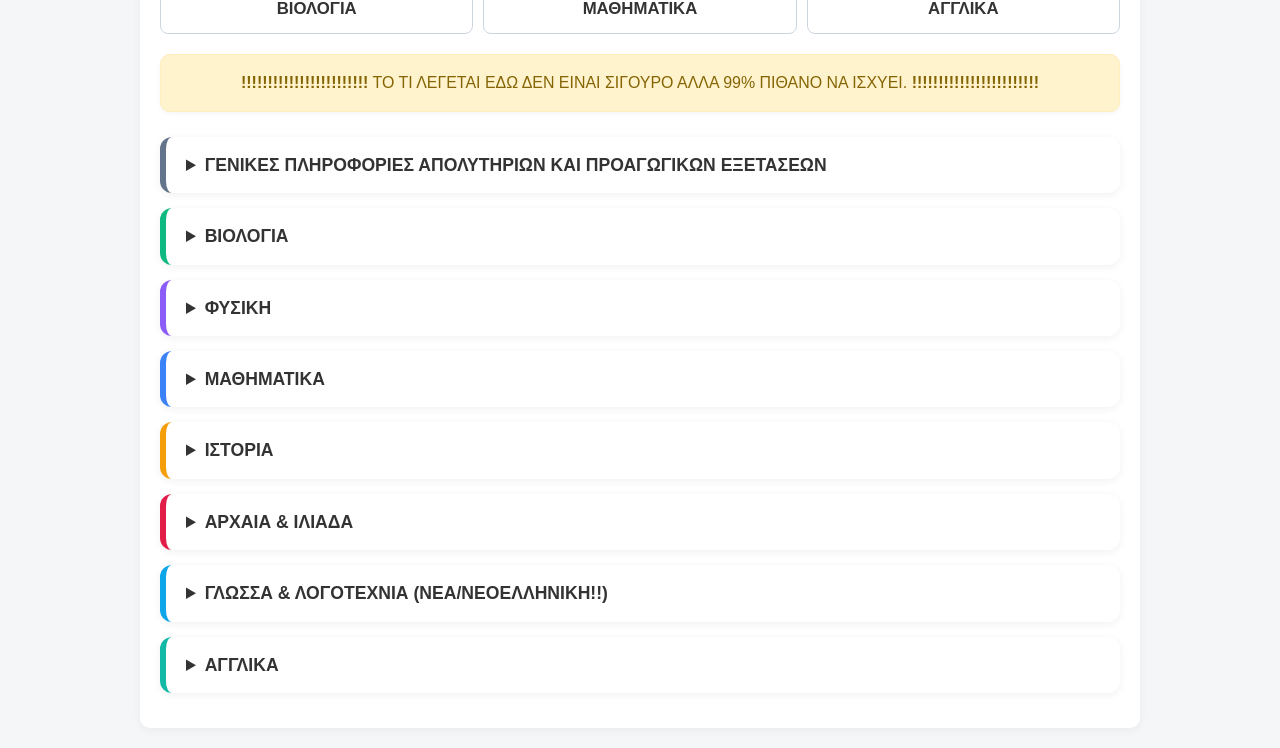
==== commit 20b0ef91: "updatetitlefix" ====
--- a/index.html
+++ b/index.html
@@ -4,7 +4,7 @@
 <head>
   <meta charset="UTF-8" />
   <meta name="viewport" content="width=device-width, initial-scale=1" />
-  <title>1ο Γυμνάσιο Πυλαίας - Πρόγραμμα Εξετάσεων 2026</title>
+  <title>ΠΡΟΓΡΑΜΜΑ & ΥΛΗ ΕΞΕΤΑΣΕΩΝ 2026</title>
 
   <link rel="preconnect" href="https://fonts.googleapis.com">
   <link rel="preconnect" href="https://fonts.gstatic.com" crossorigin>
@@ -388,10 +388,6 @@
     </button>
   </details>
 
-  <p class="presentation-text">
-    Στον παρακάτω σύνδεσμο θα βρείτε την παρουσίαση του Διευθυντή για τις εξετάσεις:
-  </p>
-
 </div>
 
 <!-- HISTORY MODAL -->
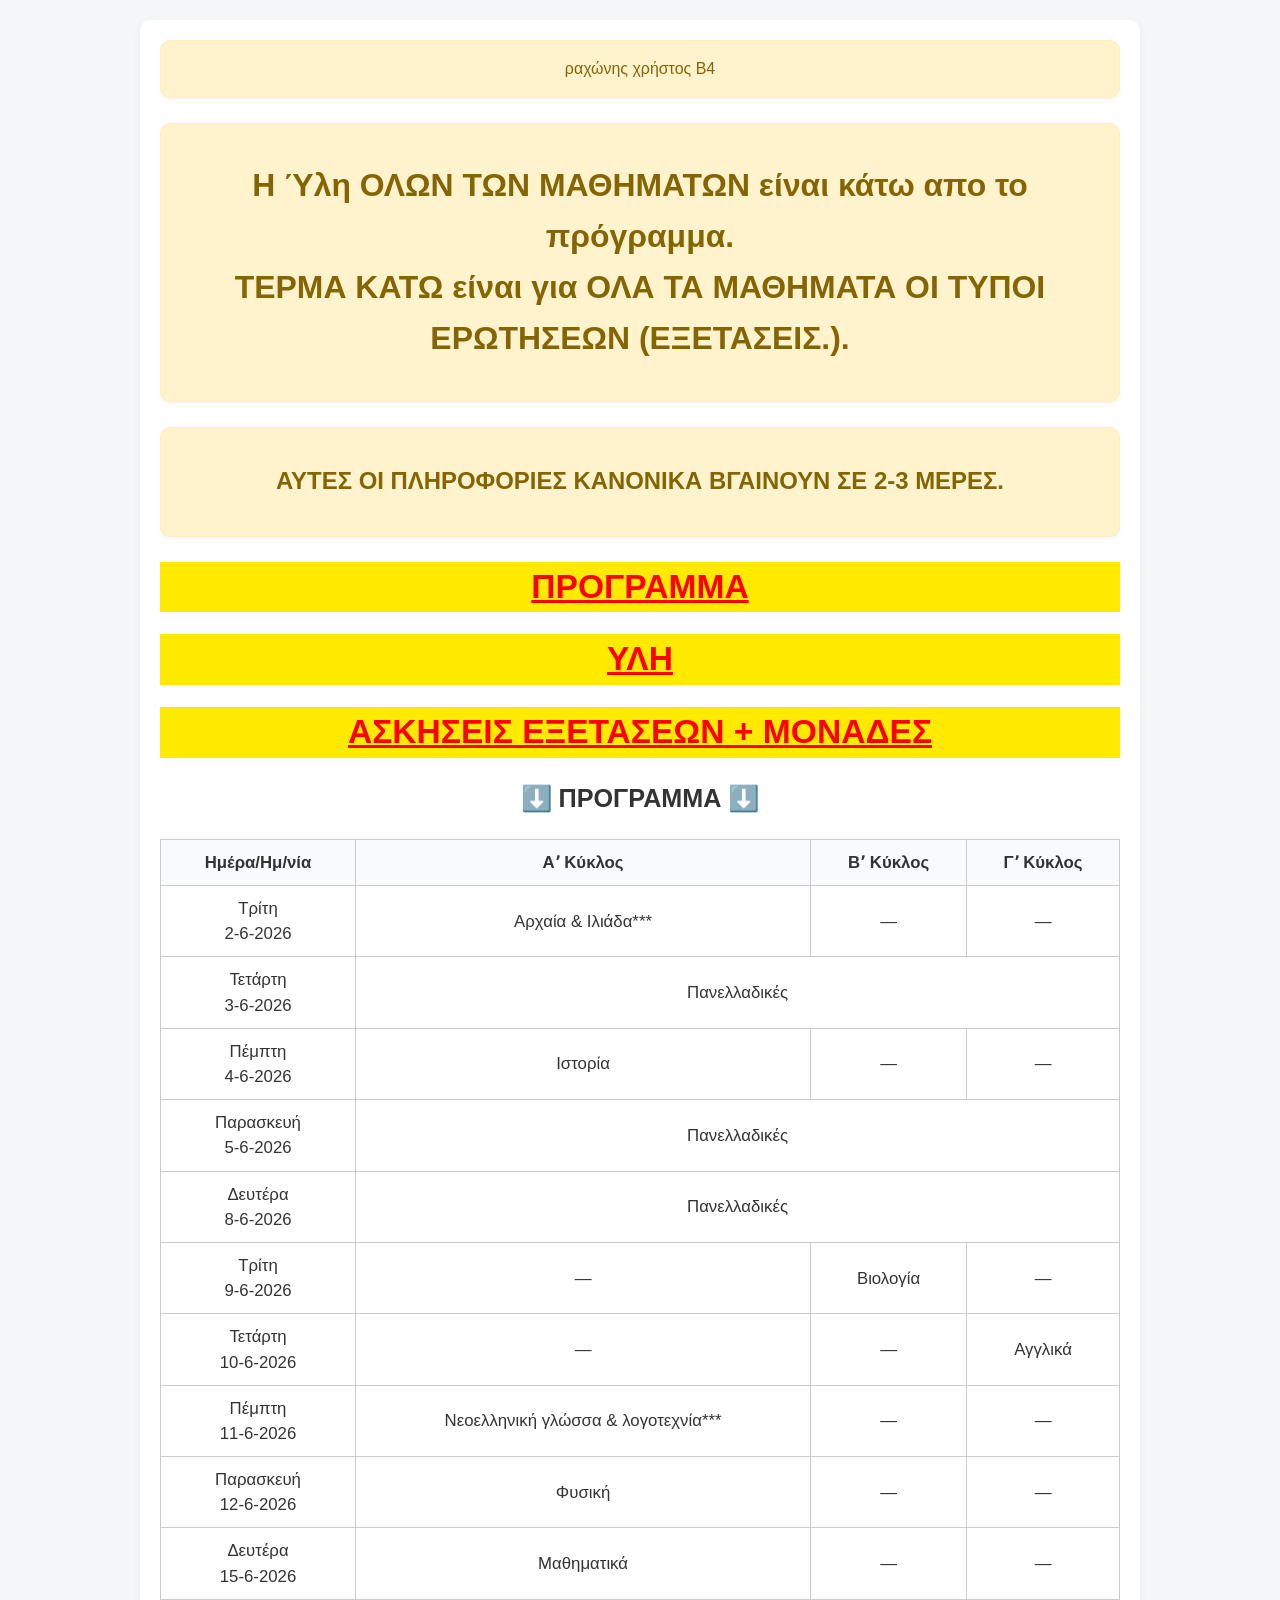
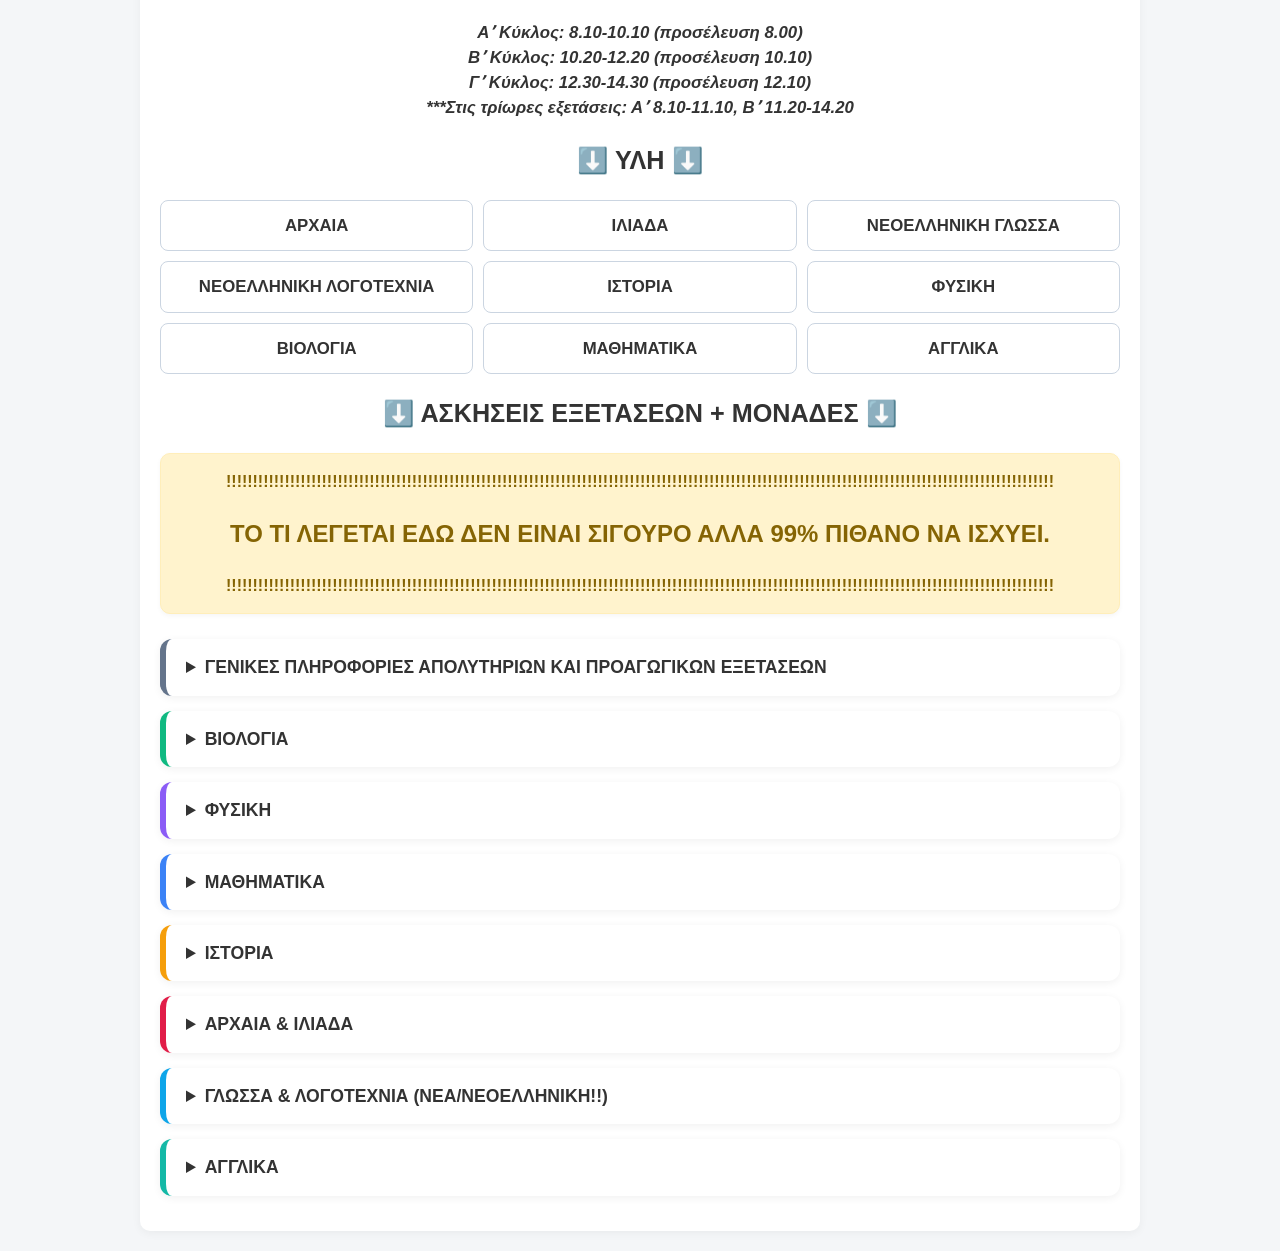
==== commit 23603be0: "update" ====
--- a/index.html
+++ b/index.html
@@ -231,6 +231,36 @@
         padding: 8px;
       }
     }
+
+    .current-subject {
+      background: #ffd000;
+      color: #ff0000;
+      border-color: #555555;
+    }
+.quick-links {
+  text-align: center;
+  margin: 20px 0;
+  color: red;
+  background: #ffea00;
+}
+
+.quick-links:hover {
+  background: #ff0000;
+  color: #ffea00;
+}
+
+a {
+  color: red;
+  font-weight: bold;
+}
+
+a:hover {
+  color: rgb(251, 255, 0);
+}
+
+a:active {
+  color: rgb(255, 0, 0);
+}
   </style>
 </head>
 <body>
@@ -239,14 +269,35 @@
   <div class="warning-box">ραχώνης χρήστος Β4</div>
   <div class="warning-box">
     <h1>
-      Η Ύλη ΟΛΩΝ ΤΩΝ ΜΑΘΗΜΑΤΩΝ είναι πιο κάτω.
-      ΤΕΡΜΑ ΚΑΤΩ είναι για ΟΛΑ ΤΑ ΜΑΘΗΜΑΤΑ ΑΚΡΙΒΩΣ ΤΙ ΘΑ ΠΕΣΕΙ ΣΤΙΣ ΕΞΕΤΑΣΕΙΣ.
+      Η Ύλη ΟΛΩΝ ΤΩΝ ΜΑΘΗΜΑΤΩΝ είναι κάτω απο το πρόγραμμα.<br>
+      ΤΕΡΜΑ ΚΑΤΩ είναι για ΟΛΑ ΤΑ ΜΑΘΗΜΑΤΑ ΟΙ ΤΥΠΟΙ ΕΡΩΤΗΣΕΩΝ (ΕΞΕΤΑΣΕΙΣ.).
     </h1>
   </div>
-
-  <h2>ΠΡΟΓΡΑΜΜΑ ΚΑΙ ΥΛΗ ΓΡΑΠΤΩΝ ΕΞΕΤΑΣΕΩΝ ΙΟΥΝΙΟΣ 2026</h2>
-  <h3>ΠΡΟΓΡΑΜΜΑ</h3>
-
+    <div class="warning-box">
+    <h2>
+      ΑΥΤΕΣ ΟΙ ΠΛΗΡΟΦΟΡΙΕΣ ΚΑΝΟΝΙΚΑ ΒΓΑΙΝΟΥΝ ΣΕ 2-3 ΜΕΡΕΣ.
+    </h2>
+  </div>
+
+<div class="quick-links">
+  <a href="#prgm"><h1>ΠΡΟΓΡΑΜΜΑ</h1></a>
+</div>
+
+<div class="quick-links">
+  <a href="#ylh"><h1>ΥΛΗ</h1></a>
+</div>
+
+<div class="quick-links">
+  <a href="#karkinos"><h1>ΑΣΚΗΣΕΙΣ ΕΞΕΤΑΣΕΩΝ + ΜΟΝΑΔΕΣ</h1></a>
+</div>
+
+ <!--  afth h malakia merikes fores apla den doulevei??? ti ston poutso -->
+
+
+<section id="prgm">
+
+  <h1>⬇️ ΠΡΟΓΡΑΜΜΑ ⬇️</h1>
+</section>
   <div class="table-responsive">
     <table>
       <thead>
@@ -271,7 +322,8 @@
       </tbody>
     </table>
   </div>
-
+</section>
+<section id="ylh">    
   <div class="exam-times">
     <p>
       <strong>
@@ -283,8 +335,8 @@
     </p>
   </div>
 
-  <h1>ΥΛΗ</h1>
-
+  <h1>⬇️ ΥΛΗ ⬇️</h1>
+</section>
   <div class="btn-group" data-group="B">
     <div class="btn" data-subject="Αρχαία Πρωτότυπο">ΑΡΧΑΙΑ</div>
     <div class="btn" data-subject="Αρχαία Λογοτεχνία">ΙΛΙΑΔΑ</div>
@@ -296,11 +348,14 @@
     <div class="btn" data-subject="Μαθηματικά">ΜΑΘΗΜΑΤΙΚΑ</div>
     <div class="btn" data-subject="Αγγλικά">ΑΓΓΛΙΚΑ</div>
   </div>
+</section>
+<section id="karkinos">
+  <h1>⬇️ ΑΣΚΗΣΕΙΣ ΕΞΕΤΑΣΕΩΝ + ΜΟΝΑΔΕΣ ⬇️</h1>
 
   <div class="warning-box">
-    <strong>!!!!!!!!!!!!!!!!!!!!!!!!</strong>
-    ΤΟ ΤΙ ΛΕΓΕΤΑΙ ΕΔΩ ΔΕΝ ΕΙΝΑΙ ΣΙΓΟΥΡΟ ΑΛΛΑ 99% ΠΙΘΑΝΟ ΝΑ ΙΣΧΥΕΙ.
-    <strong>!!!!!!!!!!!!!!!!!!!!!!!!</strong>
+    <strong>!!!!!!!!!!!!!!!!!!!!!!!!!!!!!!!!!!!!!!!!!!!!!!!!!!!!!!!!!!!!!!!!!!!!!!!!!!!!!!!!!!!!!!!!!!!!!!!!!!!!!!!!!!!!!!!!!!!!!!!!!!!!!!!!!!!!!!!!!!!!!!!!!!!!!!!!!!!!</strong>
+    <h2>ΤΟ ΤΙ ΛΕΓΕΤΑΙ ΕΔΩ ΔΕΝ ΕΙΝΑΙ ΣΙΓΟΥΡΟ ΑΛΛΑ 99% ΠΙΘΑΝΟ ΝΑ ΙΣΧΥΕΙ.</h2>
+    <strong>!!!!!!!!!!!!!!!!!!!!!!!!!!!!!!!!!!!!!!!!!!!!!!!!!!!!!!!!!!!!!!!!!!!!!!!!!!!!!!!!!!!!!!!!!!!!!!!!!!!!!!!!!!!!!!!!!!!!!!!!!!!!!!!!!!!!!!!!!!!!!!!!!!!!!!!!!!!!</strong>
   </div>
 
   <details class="general">
@@ -348,8 +403,8 @@
 
   <details class="ancient-greek">
     <summary>ΑΡΧΑΙΑ & ΙΛΙΑΔΑ</summary>
-    <p><strong>Δύο μαθήματα, Διάρκεια εξέτασης 3 ώρες</strong>
-    
+    <p><strong>Δύο μαθήματα, Διάρκεια εξέτασης 3 ώρες (***)</strong>
+     <BR> <BR> <BR>
 
         ΙΛΙΑΔΑ <BR>
     ΜΑΣ ΔΙΝΟΥΝ ΚΕΙΜΕΝΟ ΠΟΥ ΞΕΡΟΥΜΕ (ΔΕΣ ΥΛΗ) 20-30 ΣΤΙΧΟΙ <BR>
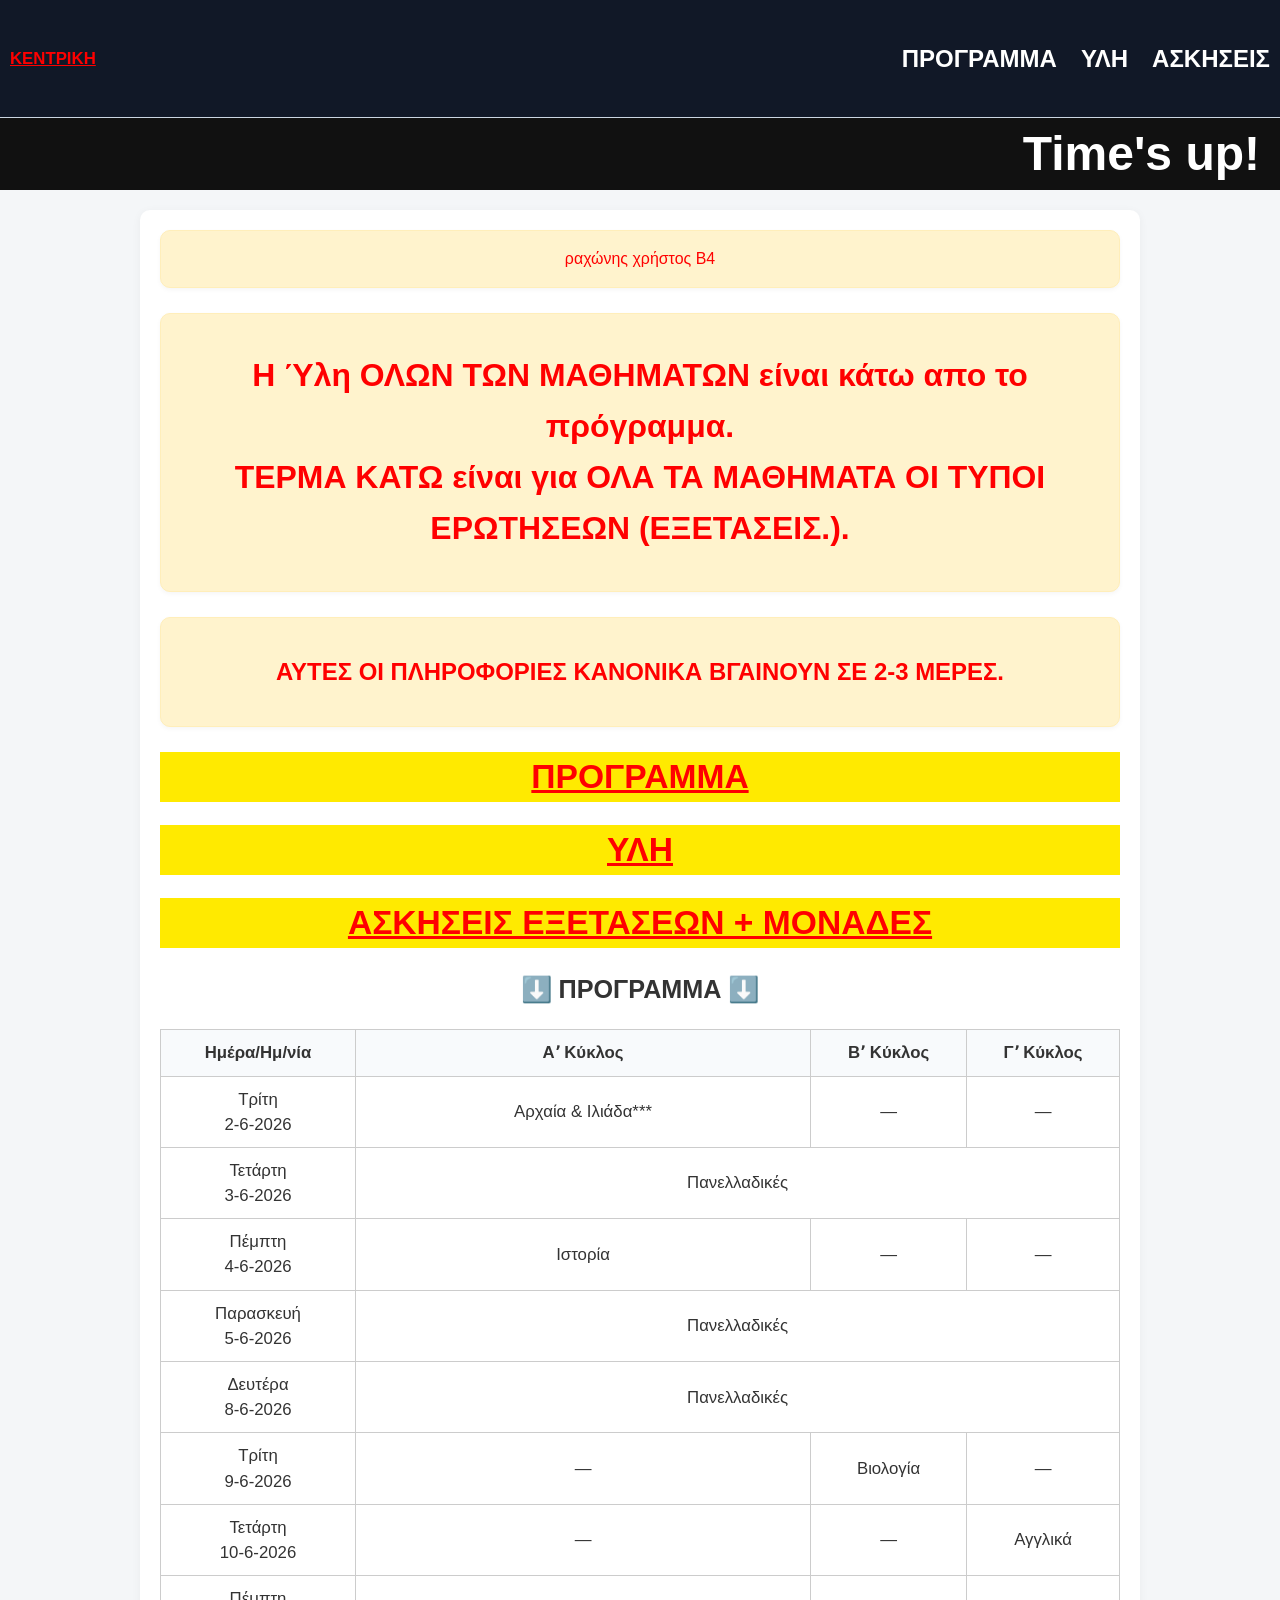
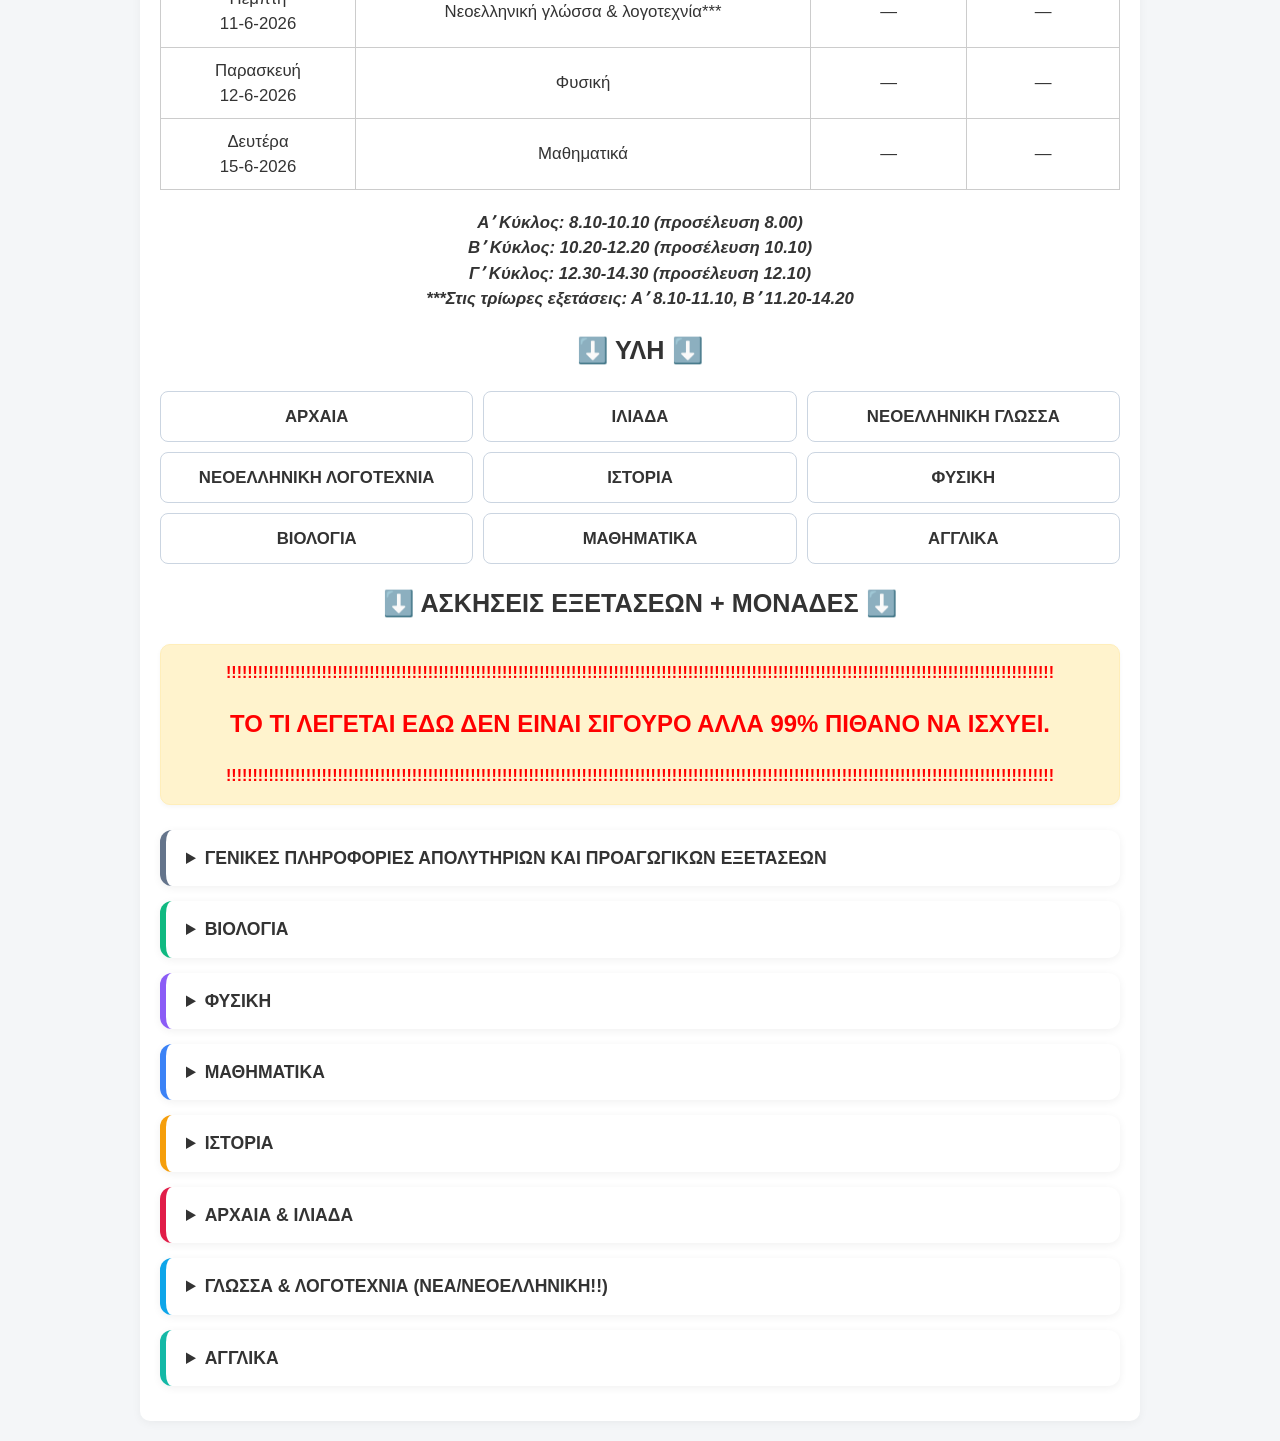
==== commit 3a9d95e9: "programme seperate html + header upd" ====
--- a/index.html
+++ b/index.html
@@ -2,6 +2,9 @@
 <!DOCTYPE html>
 <html lang="el">
 <head>
+
+<meta property="og:image" content="https://christ0shere.github.io/OLH_H_YLH_2026/image.png" />
+
   <meta charset="UTF-8" />
   <meta name="viewport" content="width=device-width, initial-scale=1" />
   <title>ΠΡΟΓΡΑΜΜΑ & ΥΛΗ ΕΞΕΤΑΣΕΩΝ 2026</title>
@@ -9,261 +12,53 @@
   <link rel="preconnect" href="https://fonts.googleapis.com">
   <link rel="preconnect" href="https://fonts.gstatic.com" crossorigin>
   <link href="https://fonts.googleapis.com/css2?family=Comfortaa:wght@400;700;900&family=Noto+Sans:wght@400;700&display=swap" rel="stylesheet">
-
-  <style>
-    * {
-      box-sizing: border-box;
-    }
-
-    body {
-      margin: 0;
-      font-family: Arial, sans-serif;
-      background: #f4f6f8;
-      color: #333;
-      line-height: 1.5;
-      font-size: 1.05rem;
-    }
-
-    header {
-      background: #f4f6f8;
-      padding: 15px 10px;
-      text-align: center;
-      border-bottom: 1px solid #cbd5e1;
-    }
-
-    header h1 {
-      margin: 0 0 5px;
-      font-size: 1.4rem;
-      color: #005f5f;
-    }
-
-    .container {
-      max-width: 1000px;
-      margin: 20px auto;
-      padding: 20px;
-      background: #fff;
-      border-radius: 10px;
-      box-shadow: 0 2px 10px rgba(0,0,0,0.05);
-    }
-
-    h1, h2, h3, h4 {
-      text-align: center;
-    }
-
-    .table-responsive {
-      overflow-x: auto;
-      margin: 20px 0;
-    }
-
-    table {
-      width: 100%;
-      border-collapse: collapse;
-      min-width: 500px;
-      background: #fff;
-    }
-
-    th, td {
-      border: 1px solid #ccc;
-      padding: 10px;
-      text-align: center;
-    }
-
-    th {
-      background: #f8fafc;
-    }
-
-    .btn-group {
-      display: flex;
-      flex-wrap: wrap;
-      gap: 10px;
-      margin: 20px 0;
-    }
-
-    .btn,
-    .link-btn,
-    .sample-button,
-    .info-button {
-      flex: 1 1 calc(33.333% - 10px);
-      padding: 12px;
-      border: 1px solid #cbd5e1;
-      border-radius: 8px;
-      background: #fff;
-      text-align: center;
-      text-decoration: none;
-      color: #333;
-      cursor: pointer;
-      transition: 0.2s;
-      font-weight: bold;
-    }
-
-    .btn:hover,
-    .link-btn:hover,
-    .sample-button:hover,
-    .info-button:hover {
-      background: #f1f5f9;
-    }
-
-    .presentation-btn {
-      background: #e0f2fe;
-      color: #0369a1;
-    }
-
-    .warning-box {
-      background-color: #fff3cd;
-      color: #856404;
-      border: 1px solid #ffeeba;
-      padding: 15px 20px;
-      border-radius: 10px;
-      margin-bottom: 25px;
-      text-align: center;
-      font-size: 0.95em;
-      line-height: 1.6;
-      box-shadow: 0 2px 5px rgba(0,0,0,0.04);
-    }
-
-    .exam-times,
-    .presentation-text {
-      text-align: center;
-      font-style: italic;
-    }
-
-    details {
-      background-color: #ffffff;
-      margin: 15px 0;
-      padding: 15px 20px;
-      border-radius: 12px;
-      box-shadow: 0 2px 8px rgba(0,0,0,0.06);
-      border-left: 6px solid #cbd5e1;
-    }
-
-    details summary {
-      cursor: pointer;
-      font-weight: bold;
-      font-size: 1.1rem;
-    }
-
-    .general { border-left-color: #64748b; }
-    .biology { border-left-color: #10b981; }
-    .physics { border-left-color: #8b5cf6; }
-    .math { border-left-color: #3b82f6; }
-    .history { border-left-color: #f59e0b; }
-    .ancient-greek { border-left-color: #e11d48; }
-    .modern-greek { border-left-color: #0ea5e9; }
-    .english { border-left-color: #14b8a6; }
-
-    .modal {
-      display: none;
-      position: fixed;
-      inset: 0;
-      background: rgba(0,0,0,0.5);
-      z-index: 999;
-      overflow-y: auto;
-      padding: 20px;
-    }
-
-    .modal-content {
-      background: #fff;
-      width: 90%;
-      max-width: 700px;
-      margin: 5% auto;
-      padding: 20px;
-      border-radius: 10px;
-      position: relative;
-    }
-
-    .close,
-    .close-btn {
-      position: absolute;
-      top: 10px;
-      right: 10px;
-      width: 35px;
-      height: 35px;
-      border-radius: 50%;
-      border: none;
-      background: #fee2e2;
-      color: #ef4444;
-      display: flex;
-      align-items: center;
-      justify-content: center;
-      cursor: pointer;
-      font-size: 1.1rem;
-      font-weight: bold;
-    }
-
-    footer {
-      text-align: center;
-      margin-top: 40px;
-      padding: 20px;
-      font-size: 0.85rem;
-      color: #64748b;
-      border-top: 1px solid #cbd5e1;
-    }
-
-    @media (max-width: 768px) {
-      .btn,
-      .link-btn,
-      .sample-button,
-      .info-button {
-        flex: 1 1 calc(50% - 10px);
-      }
-    }
-
-    @media (max-width: 600px) {
-      body {
-        font-size: 1rem;
-      }
-
-      .container {
-        margin: 10px;
-        padding: 15px;
-      }
-
-      .btn,
-      .link-btn,
-      .sample-button,
-      .info-button {
-        flex: 1 1 100%;
-      }
-
-      th,
-      td {
-        font-size: 0.85rem;
-        padding: 8px;
-      }
-    }
-
-    .current-subject {
-      background: #ffd000;
-      color: #ff0000;
-      border-color: #555555;
-    }
-.quick-links {
-  text-align: center;
-  margin: 20px 0;
-  color: red;
-  background: #ffea00;
-}
-
-.quick-links:hover {
-  background: #ff0000;
-  color: #ffea00;
-}
-
-a {
-  color: red;
-  font-weight: bold;
-}
-
-a:hover {
-  color: rgb(251, 255, 0);
-}
-
-a:active {
-  color: rgb(255, 0, 0);
-}
-  </style>
+<link rel="stylesheet" href="style.css" />
 </head>
 <body>
+
+<!-- skata header -->
+
+  <header>
+    <nav class="navbar">
+      <a href="https://christ0shere.github.io/OLH_H_YLH_2026/index.html" class="logo">ΚΕΝΤΡΙΚΗ</a>
+
+      <ul class="nav-links">
+        <li><a href="https://christ0shere.github.io/OLH_H_YLH_2026/programma.html"><h2>ΠΡΟΓΡΑΜΜΑ</h2></a></li>
+        <li><a href="https://christ0shere.github.io/OLH_H_YLH_2026/ylh.html"><h2>ΥΛΗ</h2></a></li>
+        <li><a href="https://christ0shere.github.io/OLH_H_YLH_2026/askiseis.html"><h2>ΑΣΚΗΣΕΙΣ</h2></a></li>
+      </ul>
+    </nav>
+  </header>
+
+
+  <div id="countdown"></div>
+
+  <script>
+    // Target date: February 7, 2026
+    const targetDate = new Date("2026-06-02T00:00:00");
+
+    function updateCountdown() {
+      const now = new Date();
+      const diff = targetDate - now;
+
+      if (diff <= 0) {
+        document.getElementById("countdown").innerHTML = "Time's up!";
+        return;
+      }
+
+      const days = Math.floor(diff / (1000 * 60 * 60 * 24));
+      const hours = Math.floor((diff / (1000 * 60 * 60)) % 24);
+      const minutes = Math.floor((diff / (1000 * 60)) % 60);
+      const seconds = Math.floor((diff / 1000) % 60);
+
+      document.getElementById("countdown").innerHTML =
+        `${days}d ${hours}h ${minutes}m ${seconds}s`;
+    }
+
+    updateCountdown();
+    setInterval(updateCountdown, 1000);
+  </script>
+
 
 <div class="container">
   <div class="warning-box">ραχώνης χρήστος Β4</div>
--- a/style.css
+++ b/style.css
@@ -0,0 +1,295 @@
+    * {
+      box-sizing: border-box;
+    }
+
+    body {
+      margin: 0;
+      font-family: Arial, sans-serif;
+      background: #f4f6f8;
+      color: #333;
+      line-height: 1.5;
+      font-size: 1.05rem;
+    }
+
+    header {
+      background: #f4f6f8;
+      padding: 15px 10px;
+      text-align: center;
+      border-bottom: 1px solid #cbd5e1;
+    }
+
+    header h1 {
+      margin: 0 0 5px;
+      font-size: 1.4rem;
+      color: #005f5f;
+    }
+
+    .container {
+      max-width: 1000px;
+      margin: 20px auto;
+      padding: 20px;
+      background: #fff;
+      border-radius: 10px;
+      box-shadow: 0 2px 10px rgba(0,0,0,0.05);
+    }
+
+    h1, h2, h3, h4 {
+      text-align: center;
+    }
+
+    .table-responsive {
+      overflow-x: auto;
+      margin: 20px 0;
+    }
+
+    table {
+      width: 100%;
+      border-collapse: collapse;
+      min-width: 500px;
+      background: #fff;
+    }
+
+    th, td {
+      border: 1px solid #ccc;
+      padding: 10px;
+      text-align: center;
+    }
+
+    th {
+      background: #f8fafc;
+    }
+
+    .btn-group {
+      display: flex;
+      flex-wrap: wrap;
+      gap: 10px;
+      margin: 20px 0;
+    }
+
+    .btn,
+    .link-btn,
+    .sample-button,
+    .info-button {
+      flex: 1 1 calc(33.333% - 10px);
+      padding: 12px;
+      border: 1px solid #cbd5e1;
+      border-radius: 8px;
+      background: #fff;
+      text-align: center;
+      text-decoration: none;
+      color: #333;
+      cursor: pointer;
+      transition: 0.2s;
+      font-weight: bold;
+    }
+
+    .btn:hover,
+    .link-btn:hover,
+    .sample-button:hover,
+    .info-button:hover {
+      background: #f1f5f9;
+    }
+
+    .presentation-btn {
+      background: #e0f2fe;
+      color: #0369a1;
+    }
+
+    .warning-box {
+      background-color: #fff3cd;
+      color: #ff0000;
+      border: 1px solid #ffeeba;
+      padding: 15px 20px;
+      border-radius: 10px;
+      margin-bottom: 25px;
+      text-align: center;
+      font-size: 0.95em;
+      line-height: 1.6;
+      box-shadow: 0 2px 5px rgba(0,0,0,0.04);
+    }
+
+    .exam-times,
+    .presentation-text {
+      text-align: center;
+      font-style: italic;
+    }
+
+    details {
+      background-color: #ffffff;
+      margin: 15px 0;
+      padding: 15px 20px;
+      border-radius: 12px;
+      box-shadow: 0 2px 8px rgba(0,0,0,0.06);
+      border-left: 6px solid #cbd5e1;
+    }
+
+    details summary {
+      cursor: pointer;
+      font-weight: bold;
+      font-size: 1.1rem;
+    }
+
+    .general { border-left-color: #64748b; }
+    .biology { border-left-color: #10b981; }
+    .physics { border-left-color: #8b5cf6; }
+    .math { border-left-color: #3b82f6; }
+    .history { border-left-color: #f59e0b; }
+    .ancient-greek { border-left-color: #e11d48; }
+    .modern-greek { border-left-color: #0ea5e9; }
+    .english { border-left-color: #14b8a6; }
+
+    .modal {
+      display: none;
+      position: fixed;
+      inset: 0;
+      background: rgba(0,0,0,0.5);
+      z-index: 999;
+      overflow-y: auto;
+      padding: 20px;
+    }
+
+    .modal-content {
+      background: #fff;
+      width: 90%;
+      max-width: 700px;
+      margin: 5% auto;
+      padding: 20px;
+      border-radius: 10px;
+      position: relative;
+    }
+
+    .close,
+    .close-btn {
+      position: absolute;
+      top: 10px;
+      right: 10px;
+      width: 35px;
+      height: 35px;
+      border-radius: 50%;
+      border: none;
+      background: #fee2e2;
+      color: #ef4444;
+      display: flex;
+      align-items: center;
+      justify-content: center;
+      cursor: pointer;
+      font-size: 1.1rem;
+      font-weight: bold;
+    }
+
+    footer {
+      text-align: center;
+      margin-top: 40px;
+      padding: 20px;
+      font-size: 0.85rem;
+      color: #64748b;
+      border-top: 1px solid #cbd5e1;
+    }
+
+    @media (max-width: 768px) {
+      .btn,
+      .link-btn,
+      .sample-button,
+      .info-button {
+        flex: 1 1 calc(50% - 10px);
+      }
+    }
+
+    @media (max-width: 600px) {
+      body {
+        font-size: 1rem;
+      }
+
+      .container {
+        margin: 10px;
+        padding: 15px;
+      }
+
+      .btn,
+      .link-btn,
+      .sample-button,
+      .info-button {
+        flex: 1 1 100%;
+      }
+
+      th,
+      td {
+        font-size: 0.85rem;
+        padding: 8px;
+      }
+    }
+
+    .current-subject {
+      background: #ffd000;
+      color: #ff0000;
+      border-color: #555555;
+    }
+.quick-links {
+  text-align: center;
+  margin: 20px 0;
+  color: red;
+  background: #ffea00;
+}
+
+.quick-links:hover {
+  background: #ff0000;
+  color: #ffea00;
+}
+
+a {
+  color: red;
+  font-weight: bold;
+}
+
+a:hover {
+  color: rgb(251, 255, 0);
+}
+
+a:active {
+  color: rgb(255, 0, 0);
+}
+
+
+
+    #countdown{
+            align-items:center;
+      background:#111;
+      
+      justify-content:flex-end; /* fully right */
+      color:white;
+      font-size:3rem;
+      font-weight:bold;
+      text-align:right;
+      padding-right:20px;
+      white-space:nowrap;
+    }
+
+header
+     {
+      background: #111827;
+      padding: 4px 10px;
+    }
+
+    .navbar {
+      display: flex;
+      justify-content: space-between;
+      align-items: center;
+    }
+
+
+    .nav-links {
+      list-style: none;
+      display: flex;
+      gap: 24px;
+    }
+
+    .nav-links a {
+      color: white;
+      text-decoration: none;
+      font-size: 16px;
+      transition: color 0.3s ease;
+    }
+
+    .nav-links a:hover {
+      color: #60a5fa;
+    }
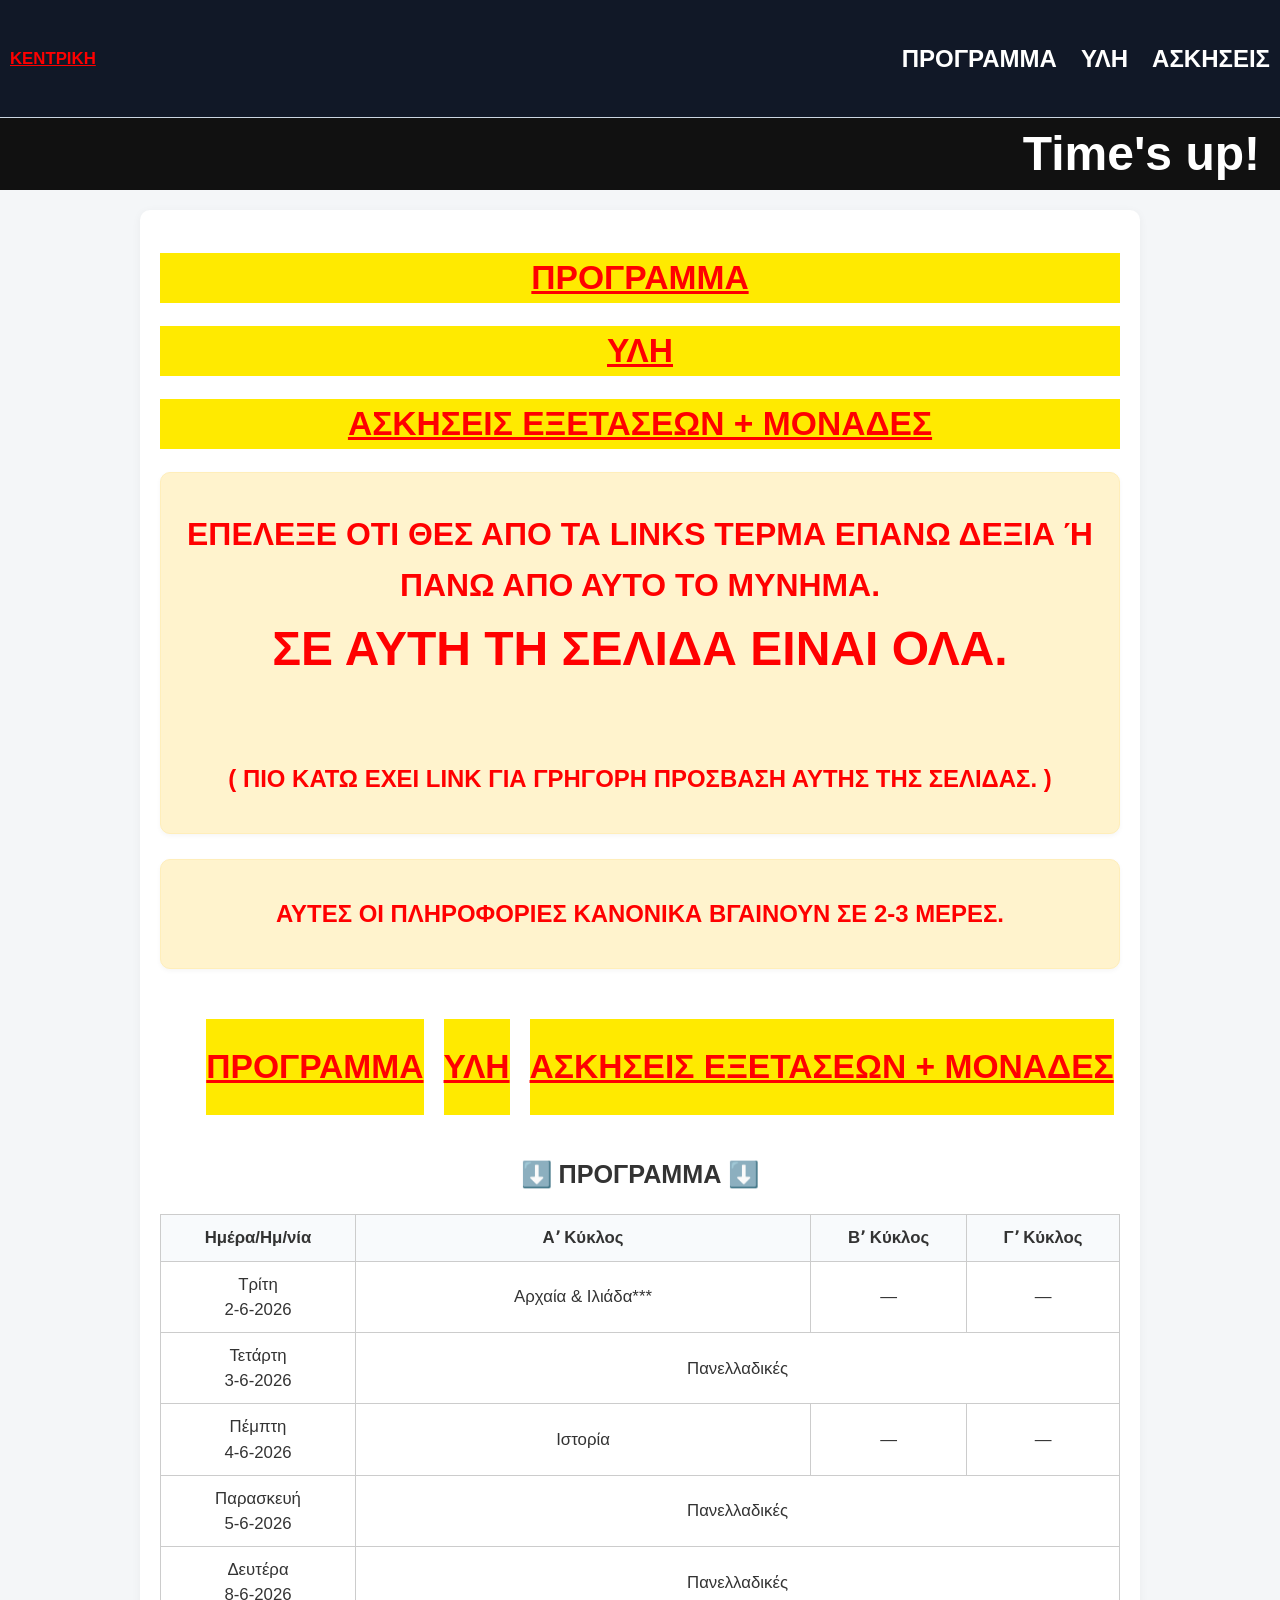
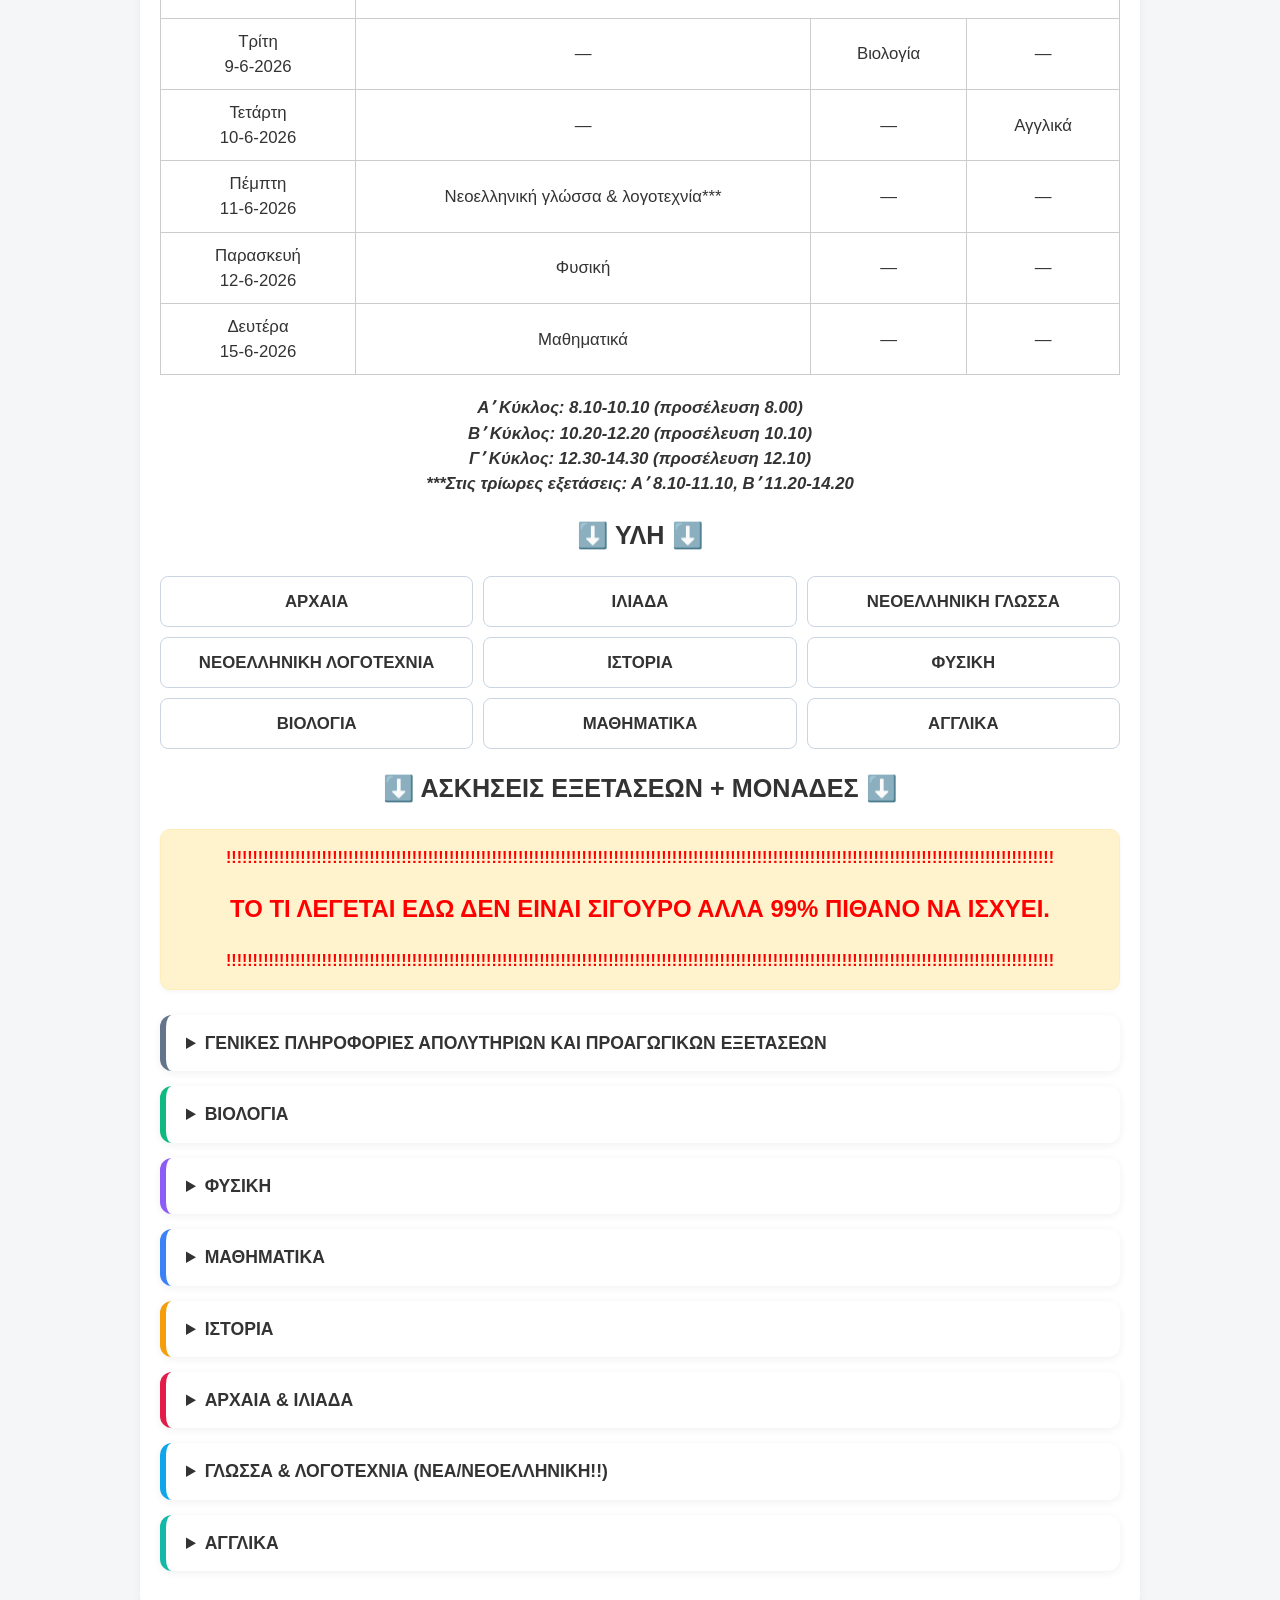
==== commit b787ce8a: "themata naming issue header fix" ====
--- a/index.html
+++ b/index.html
@@ -59,25 +59,49 @@
     setInterval(updateCountdown, 1000);
   </script>
 
-
 <div class="container">
-  <div class="warning-box">ραχώνης χρήστος Β4</div>
+
+
+<div class="quick-links">
+  <a href="https://christ0shere.github.io/OLH_H_YLH_2026/programma.html"><h1>ΠΡΟΓΡΑΜΜΑ</h1></a>
+</div>
+
+<div class="quick-links">
+  <a href="https://christ0shere.github.io/OLH_H_YLH_2026/ylh.html"><h1>ΥΛΗ</h1></a>
+</div>
+
+<div class="quick-links">
+  <a href="https://christ0shere.github.io/OLH_H_YLH_2026/themata.html"><h1>ΑΣΚΗΣΕΙΣ ΕΞΕΤΑΣΕΩΝ + ΜΟΝΑΔΕΣ</h1></a>
+</div>
+
+
+
+      </ul>
+
+
   <div class="warning-box">
     <h1>
-      Η Ύλη ΟΛΩΝ ΤΩΝ ΜΑΘΗΜΑΤΩΝ είναι κάτω απο το πρόγραμμα.<br>
-      ΤΕΡΜΑ ΚΑΤΩ είναι για ΟΛΑ ΤΑ ΜΑΘΗΜΑΤΑ ΟΙ ΤΥΠΟΙ ΕΡΩΤΗΣΕΩΝ (ΕΞΕΤΑΣΕΙΣ.).
+      ΕΠΕΛΕΞΕ ΟΤΙ ΘΕΣ ΑΠΟ ΤΑ LINKS ΤΕΡΜΑ ΕΠΑΝΩ ΔΕΞΙΑ Ή ΠΑΝΩ ΑΠΟ ΑΥΤΟ ΤΟ ΜΥΝΗΜΑ.<br>
+      <div class="huge-text">ΣΕ ΑΥΤΗ ΤΗ ΣΕΛΙΔΑ ΕΙΝΑΙ ΟΛΑ.</div>
+      <br><h2>(  ΠΙΟ ΚΑΤΩ ΕΧΕΙ LINK ΓΙΑ ΓΡΗΓΟΡΗ ΠΡΟΣΒΑΣΗ ΑΥΤΗΣ ΤΗΣ ΣΕΛΙΔΑΣ. )</h2>
+    </h2>
+
     </h1>
   </div>
-    <div class="warning-box">
+
+  <div class="warning-box">
     <h2>
       ΑΥΤΕΣ ΟΙ ΠΛΗΡΟΦΟΡΙΕΣ ΚΑΝΟΝΙΚΑ ΒΓΑΙΝΟΥΝ ΣΕ 2-3 ΜΕΡΕΣ.
     </h2>
   </div>
 
-<div class="quick-links">
+
+
+<ul class="front-links">
+  <div class="quick-links">
   <a href="#prgm"><h1>ΠΡΟΓΡΑΜΜΑ</h1></a>
-</div>
-
+
+</div>
 <div class="quick-links">
   <a href="#ylh"><h1>ΥΛΗ</h1></a>
 </div>
@@ -85,6 +109,11 @@
 <div class="quick-links">
   <a href="#karkinos"><h1>ΑΣΚΗΣΕΙΣ ΕΞΕΤΑΣΕΩΝ + ΜΟΝΑΔΕΣ</h1></a>
 </div>
+
+</ul>
+
+
+
 
  <!--  afth h malakia merikes fores apla den doulevei??? ti ston poutso -->
 
--- a/style.css
+++ b/style.css
@@ -204,7 +204,6 @@
         margin: 10px;
         padding: 15px;
       }
-
       .btn,
       .link-btn,
       .sample-button,
@@ -292,4 +291,110 @@
 
     .nav-links a:hover {
       color: #60a5fa;
-    }+    }
+
+    .subjects-section{
+  max-width:1000px;
+  margin:auto;
+}
+
+.subjects-section h1{
+  text-align:center;
+  margin-bottom:35px;
+  font-size:48px;
+}
+
+.subjects-container{
+  display:flex;
+  flex-direction:column;
+  gap:18px;
+}
+
+.subject-dropdown{
+  background:#1e293b;
+  border:1px solid #334155;
+  border-radius:16px;
+  overflow:hidden;
+  transition:0.3s;
+}
+
+.subject-dropdown:hover{
+  border-color:#60a5fa;
+}
+
+.subject-dropdown summary{
+  padding:22px;
+  cursor:pointer;
+  font-size:24px;
+  font-weight:bold;
+  list-style:none;
+  transition:0.3s;
+  user-select:none;
+}
+
+.subject-dropdown summary:hover{
+  background:#c6deff;
+}
+
+.subject-dropdown summary::-webkit-details-marker{
+  display:none;
+}
+
+.subject-content{
+  padding:28px;
+  background:#8090b0;
+  border-top:1px solid #334155;
+  line-height:1.9;
+}
+
+.subject-content h4{
+  color:#000000;
+  margin-bottom:18px;
+  font-size:28px;
+}
+
+.subject-content h5{
+  color:#000000;
+  margin-top:25px;
+  margin-bottom:12px;
+  font-size:20px;
+}
+
+.subject-content ul{
+  padding-left:25px;
+}
+
+.subject-content li{
+  margin-bottom:10px;
+}
+
+.subject-content p{
+  margin-top:20px;
+}
+
+
+.huge-text {
+  font-size: 3rem;
+}
+
+.huge-text2 {
+  font-size: 4rem;
+}
+
+.front-links {
+  display: flex;
+  justify-content: center;
+  gap: 20px;
+  margin-top: 30px;
+  color: red
+
+    font-size: 4rem;
+}
+
+.front-links:hover {
+  color: rgb(251, 255, 0);
+}
+
+.front-links:active {
+  color: rgb(255, 0, 0);
+}
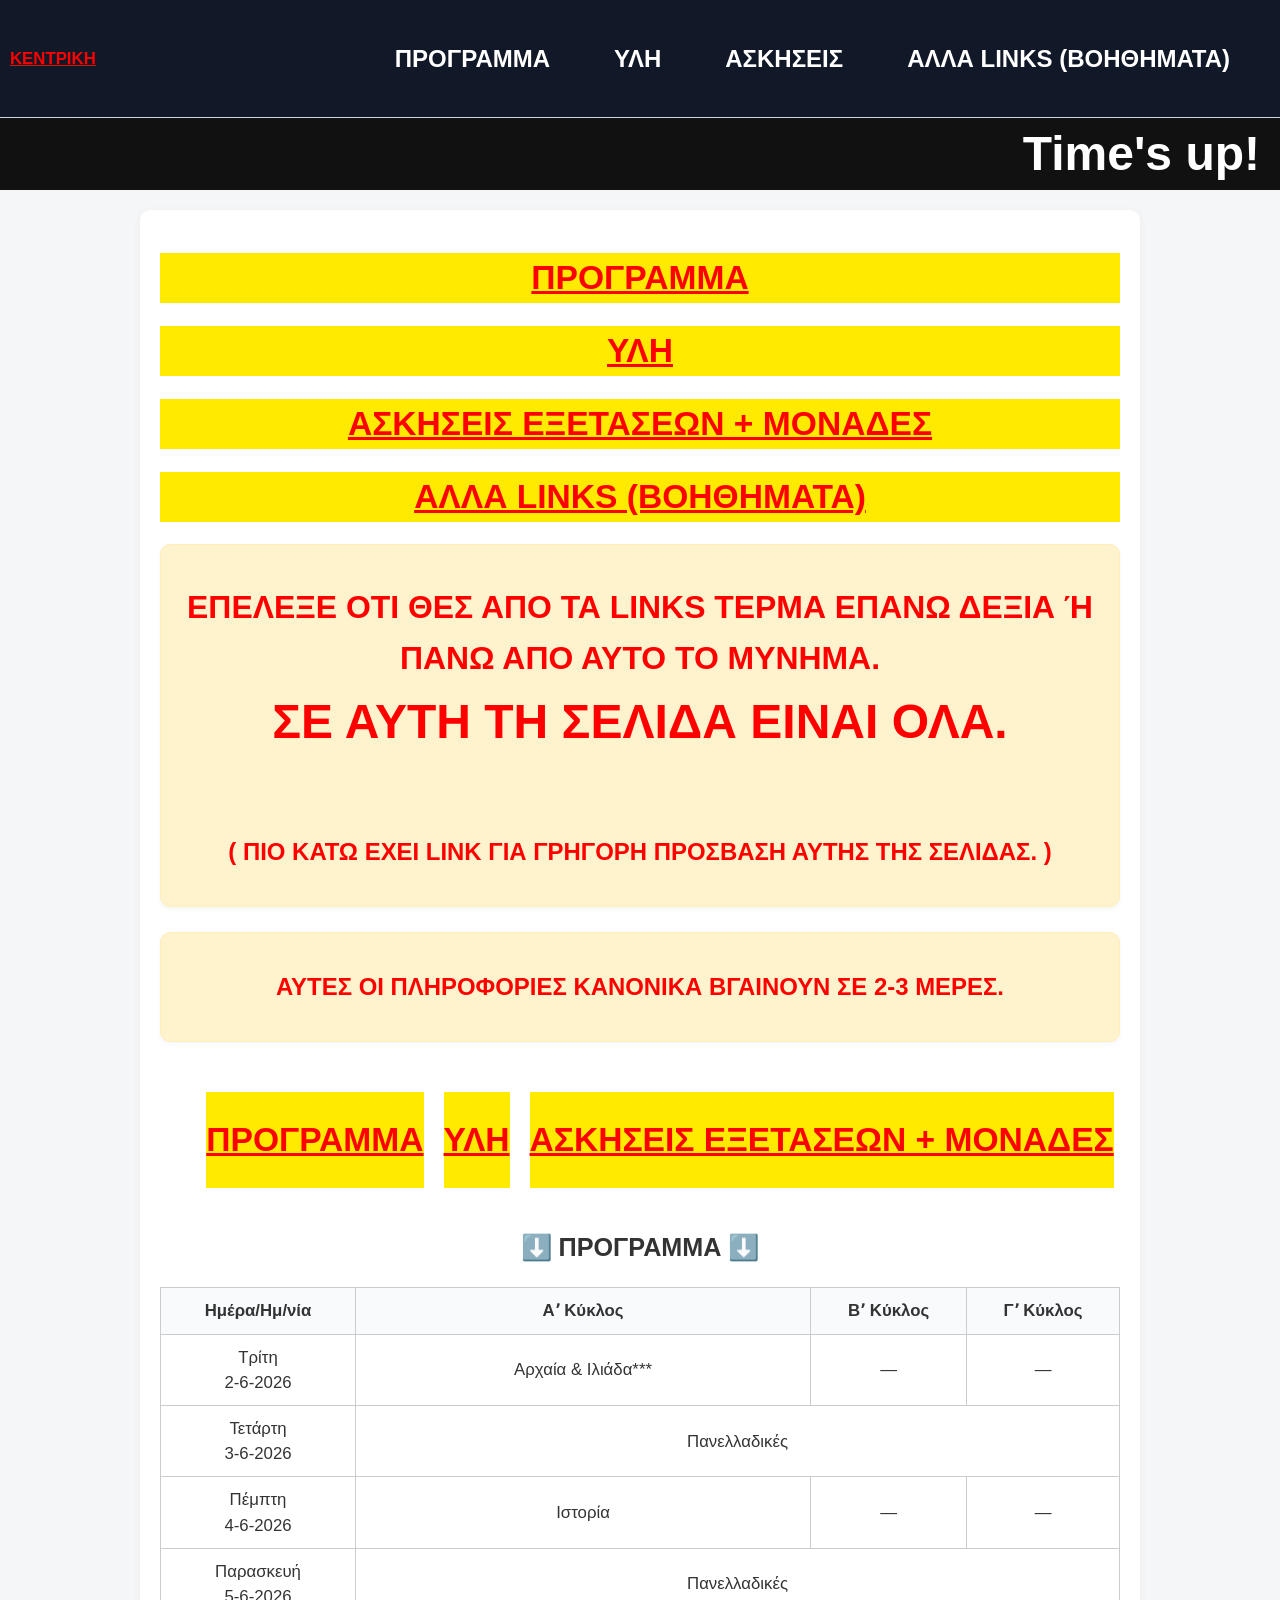
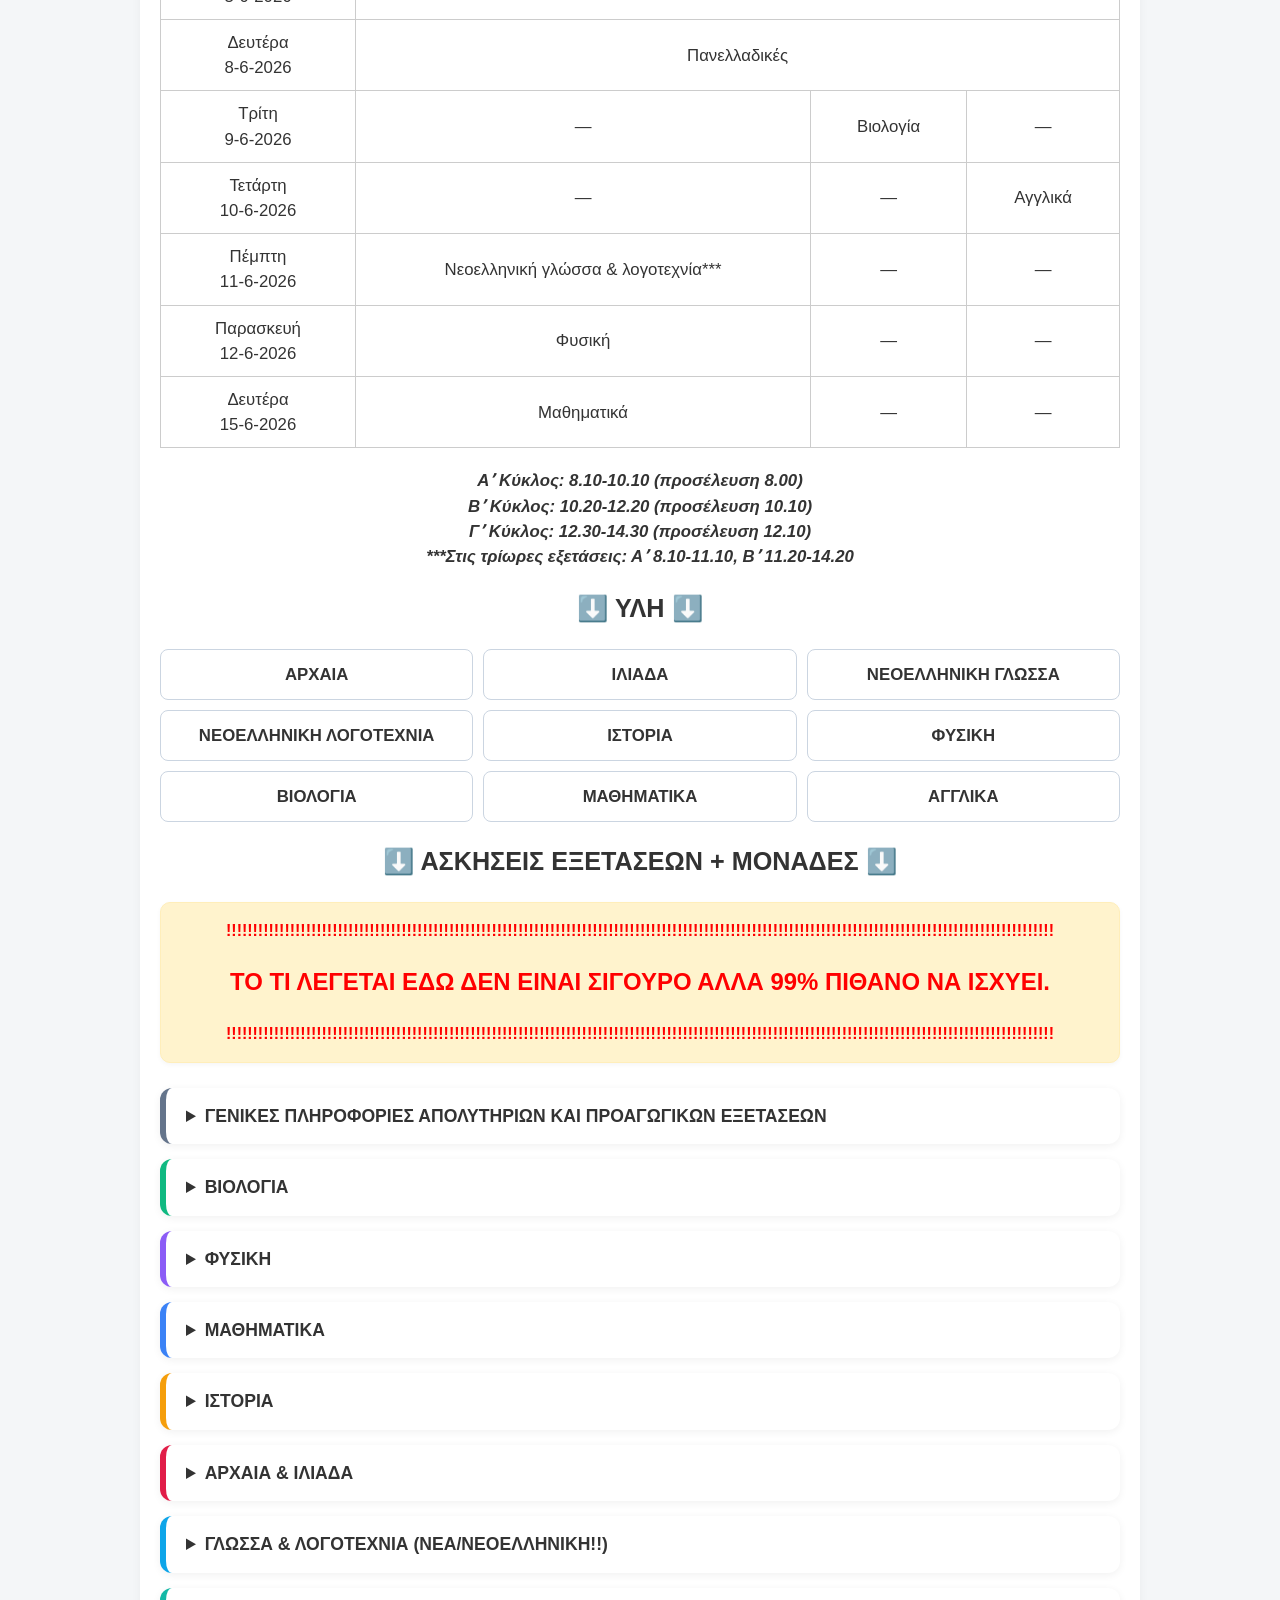
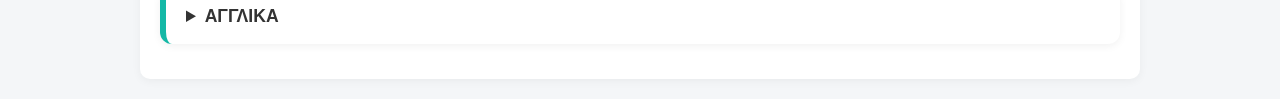
==== commit db354347: "+other links fix header css  other issues quick links add other" ====
--- a/index.html
+++ b/index.html
@@ -26,6 +26,7 @@
         <li><a href="https://christ0shere.github.io/OLH_H_YLH_2026/programma.html"><h2>ΠΡΟΓΡΑΜΜΑ</h2></a></li>
         <li><a href="https://christ0shere.github.io/OLH_H_YLH_2026/ylh.html"><h2>ΥΛΗ</h2></a></li>
         <li><a href="https://christ0shere.github.io/OLH_H_YLH_2026/askiseis.html"><h2>ΑΣΚΗΣΕΙΣ</h2></a></li>
+        <li><a href="https://christ0shere.github.io/OLH_H_YLH_2026/other.html"><h2>ΑΛΛΑ LINKS (ΒΟΗΘΗΜΑΤΑ)</h2></a></li>
       </ul>
     </nav>
   </header>
@@ -74,7 +75,9 @@
   <a href="https://christ0shere.github.io/OLH_H_YLH_2026/themata.html"><h1>ΑΣΚΗΣΕΙΣ ΕΞΕΤΑΣΕΩΝ + ΜΟΝΑΔΕΣ</h1></a>
 </div>
 
-
+<div class="quick-links">
+  <a href="https://christ0shere.github.io/OLH_H_YLH_2026/other.html"><h1>ΑΛΛΑ LINKS (ΒΟΗΘΗΜΑΤΑ)</h1></a>
+</div>
 
       </ul>
 
--- a/style.css
+++ b/style.css
@@ -293,6 +293,11 @@
       color: #60a5fa;
     }
 
+    .nav-links li {
+  position: relative;
+  padding-right: 40px;
+}
+
     .subjects-section{
   max-width:1000px;
   margin:auto;
@@ -398,3 +403,15 @@
 .front-links:active {
   color: rgb(255, 0, 0);
 }
+
+.other-links {
+  text-align: left;
+  margin: 20px 0;
+  color: red;
+  background: #ffea00;
+}
+
+.other-links:hover {
+  background: #ff0000;
+  color: #ffea00;
+}
